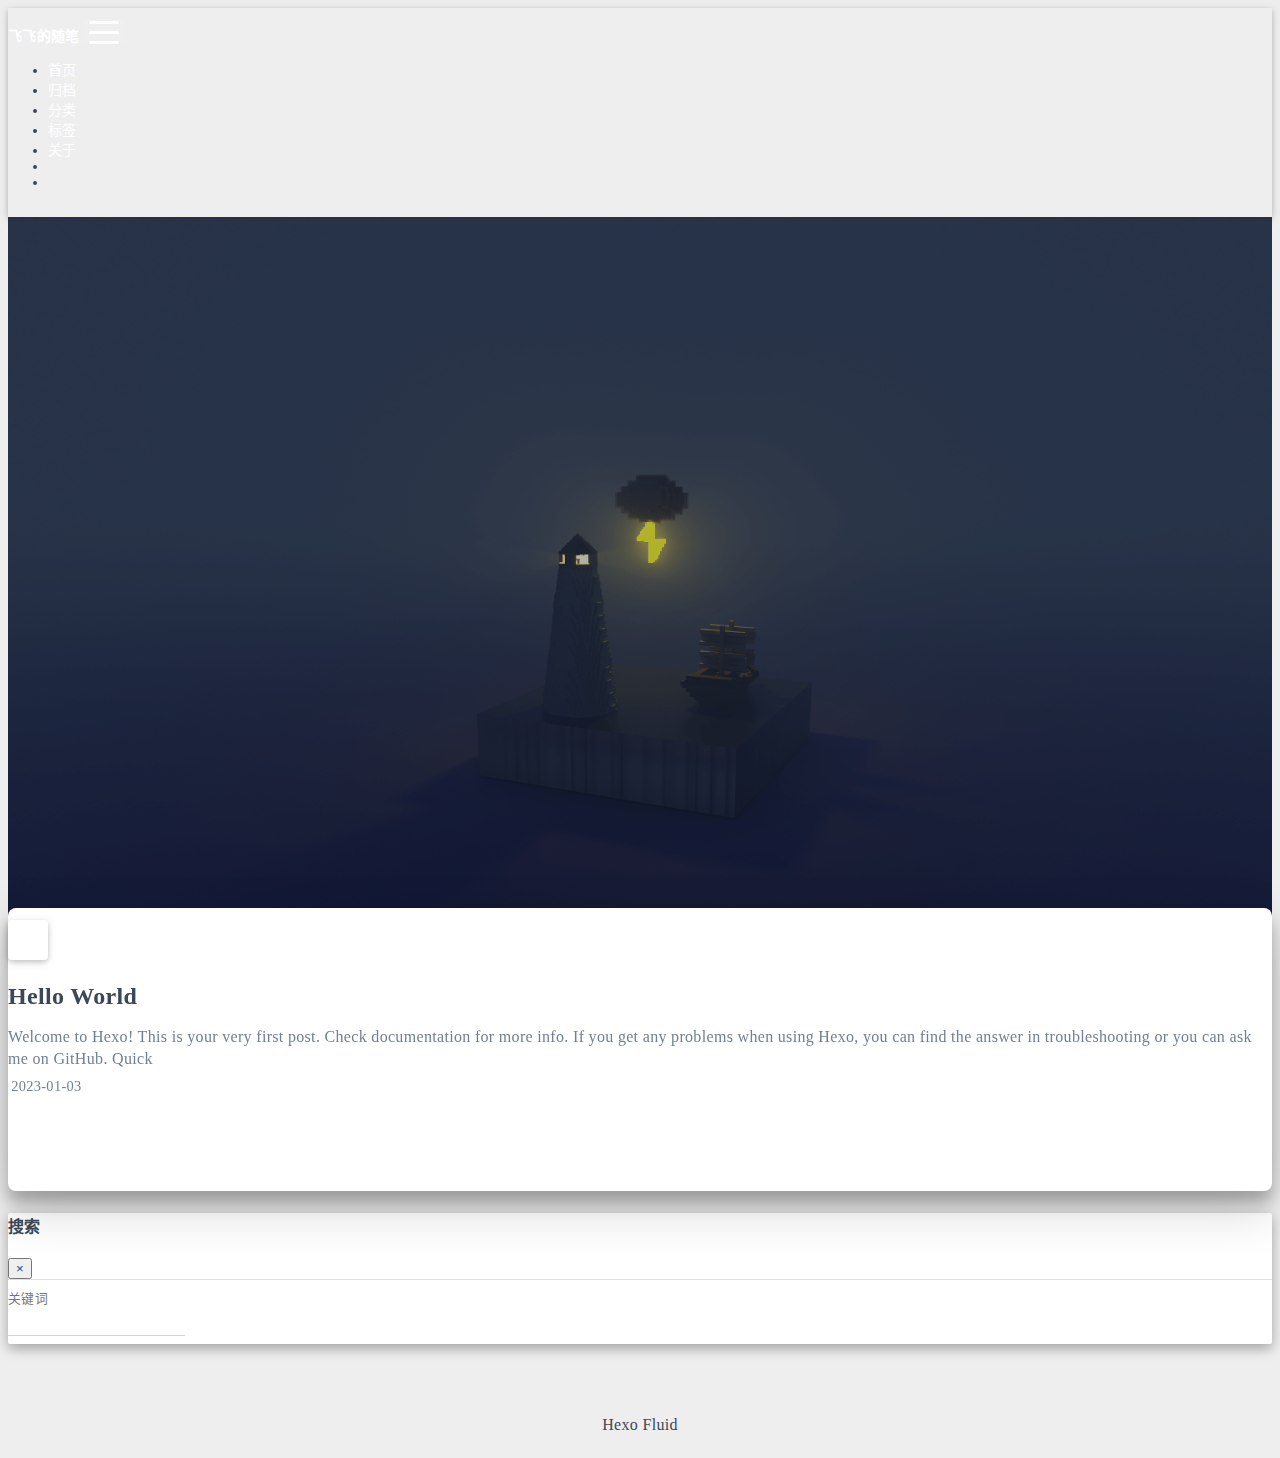
==== index.html @ 86bab2d3 "Site updated: 2023-01-03 16:16:56" ====
<!DOCTYPE html>
<html lang="zh-CN" data-default-color-scheme=auto>



<head>
  <meta charset="UTF-8">
  <link rel="apple-touch-icon" sizes="76x76" href="/img/fluid.png">
  <link rel="icon" href="/img/fluid.png">
  <meta name="viewport" content="width=device-width, initial-scale=1.0, maximum-scale=5.0, shrink-to-fit=no">
  <meta http-equiv="x-ua-compatible" content="ie=edge">
  
  <meta name="theme-color" content="#2f4154">
  <meta name="author" content="飞飞">
  <meta name="keywords" content="">
  
    <meta property="og:type" content="website">
<meta property="og:title" content="飞飞的随笔">
<meta property="og:url" content="http://example.com/index.html">
<meta property="og:site_name" content="飞飞的随笔">
<meta property="og:locale" content="zh_CN">
<meta property="article:author" content="飞飞">
<meta name="twitter:card" content="summary_large_image">
  
  
  
  <title>飞飞的随笔</title>

  <link  rel="stylesheet" href="https://lib.baomitu.com/twitter-bootstrap/4.6.1/css/bootstrap.min.css" />





<!-- 主题依赖的图标库，不要自行修改 -->
<!-- Do not modify the link that theme dependent icons -->

<link rel="stylesheet" href="//at.alicdn.com/t/font_1749284_hj8rtnfg7um.css">



<link rel="stylesheet" href="//at.alicdn.com/t/font_1736178_lbnruvf0jn.css">


<link  rel="stylesheet" href="/css/main.css" />


  <link id="highlight-css" rel="stylesheet" href="/css/highlight.css" />
  
    <link id="highlight-css-dark" rel="stylesheet" href="/css/highlight-dark.css" />
  




  <script id="fluid-configs">
    var Fluid = window.Fluid || {};
    Fluid.ctx = Object.assign({}, Fluid.ctx)
    var CONFIG = {"hostname":"example.com","root":"/","version":"1.9.4","typing":{"enable":true,"typeSpeed":70,"cursorChar":"_","loop":false,"scope":[]},"anchorjs":{"enable":true,"element":"h1,h2,h3,h4,h5,h6","placement":"left","visible":"hover","icon":""},"progressbar":{"enable":true,"height_px":3,"color":"#29d","options":{"showSpinner":false,"trickleSpeed":100}},"code_language":{"enable":true,"default":"TEXT"},"copy_btn":true,"image_caption":{"enable":true},"image_zoom":{"enable":true,"img_url_replace":["",""]},"toc":{"enable":true,"placement":"right","headingSelector":"h1,h2,h3,h4,h5,h6","collapseDepth":0},"lazyload":{"enable":true,"loading_img":"/img/loading.gif","onlypost":false,"offset_factor":2},"web_analytics":{"enable":true,"follow_dnt":true,"baidu":null,"google":null,"gtag":null,"tencent":{"sid":null,"cid":null},"woyaola":null,"cnzz":null,"leancloud":{"app_id":"JG41yjdlpM5iPLQ4ZVCfEsGb-gzGzoHsz","app_key":"DEDAEMn63G7jdpqMSzMO8OIL","server_url":"https://jg41yjdl.lc-cn-n1-shared.com","path":"window.location.pathname","ignore_local":false}},"search_path":"/local-search.xml"};

    if (CONFIG.web_analytics.follow_dnt) {
      var dntVal = navigator.doNotTrack || window.doNotTrack || navigator.msDoNotTrack;
      Fluid.ctx.dnt = dntVal && (dntVal.startsWith('1') || dntVal.startsWith('yes') || dntVal.startsWith('on'));
    }
  </script>
  <script  src="/js/utils.js" ></script>
  <script  src="/js/color-schema.js" ></script>
  

  

  

  

  

  

  

  
    
  



  
<meta name="generator" content="Hexo 5.4.2"></head>


<body>
  

  <header>
    

<div class="header-inner" style="height: 100vh;">
  <nav id="navbar" class="navbar fixed-top  navbar-expand-lg navbar-dark scrolling-navbar">
  <div class="container">
    <a class="navbar-brand" href="/">
      <strong>飞飞的随笔</strong>
    </a>

    <button id="navbar-toggler-btn" class="navbar-toggler" type="button" data-toggle="collapse"
            data-target="#navbarSupportedContent"
            aria-controls="navbarSupportedContent" aria-expanded="false" aria-label="Toggle navigation">
      <div class="animated-icon"><span></span><span></span><span></span></div>
    </button>

    <!-- Collapsible content -->
    <div class="collapse navbar-collapse" id="navbarSupportedContent">
      <ul class="navbar-nav ml-auto text-center">
        
          
          
          
          
            <li class="nav-item">
              <a class="nav-link" href="/">
                <i class="iconfont icon-home-fill"></i>
                <span>首页</span>
              </a>
            </li>
          
        
          
          
          
          
            <li class="nav-item">
              <a class="nav-link" href="/archives/">
                <i class="iconfont icon-archive-fill"></i>
                <span>归档</span>
              </a>
            </li>
          
        
          
          
          
          
            <li class="nav-item">
              <a class="nav-link" href="/categories/">
                <i class="iconfont icon-category-fill"></i>
                <span>分类</span>
              </a>
            </li>
          
        
          
          
          
          
            <li class="nav-item">
              <a class="nav-link" href="/tags/">
                <i class="iconfont icon-tags-fill"></i>
                <span>标签</span>
              </a>
            </li>
          
        
          
          
          
          
            <li class="nav-item">
              <a class="nav-link" href="/about/">
                <i class="iconfont icon-user-fill"></i>
                <span>关于</span>
              </a>
            </li>
          
        
        
          <li class="nav-item" id="search-btn">
            <a class="nav-link" target="_self" href="javascript:;" data-toggle="modal" data-target="#modalSearch" aria-label="Search">
              <i class="iconfont icon-search"></i>
            </a>
          </li>
          
        
        
          <li class="nav-item" id="color-toggle-btn">
            <a class="nav-link" target="_self" href="javascript:;" aria-label="Color Toggle">
              <i class="iconfont icon-dark" id="color-toggle-icon"></i>
            </a>
          </li>
        
      </ul>
    </div>
  </div>
</nav>

  

<div id="banner" class="banner" parallax=true
     style="background: url('/img/default.png') no-repeat center center; background-size: cover;">
  <div class="full-bg-img">
    <div class="mask flex-center" style="background-color: rgba(0, 0, 0, 0.3)">
      <div class="banner-text text-center fade-in-up">
        <div class="h2">
          
            <span id="subtitle" data-typed-text="飞飞的日常碎碎念"></span>
          
        </div>

        
      </div>

      
        <div class="scroll-down-bar">
          <i class="iconfont icon-arrowdown"></i>
        </div>
      
    </div>
  </div>
</div>

</div>

  </header>

  <main>
    
      <div class="container nopadding-x-md">
        <div id="board"
          style="margin-top: 0">
          
          <div class="container">
            <div class="row">
              <div class="col-12 col-md-10 m-auto">
                


  <div class="row mx-auto index-card">
    
    
    <article class="col-12 col-md-12 mx-auto index-info">
      <h1 class="index-header">
        
        <a href="/2023/01/03/hello-world/" target="_self">
          Hello World
        </a>
      </h1>

      
      <a class="index-excerpt index-excerpt__noimg" href="/2023/01/03/hello-world/" target="_self">
        <div>
          Welcome to Hexo! This is your very first post. Check documentation for more info. If you get any problems when using Hexo, you can find the answer in troubleshooting or you can ask me on GitHub. Quick
        </div>
      </a>

      <div class="index-btm post-metas">
        
          <div class="post-meta mr-3">
            <i class="iconfont icon-date"></i>
            <time datetime="2023-01-03 13:34" pubdate>
              2023-01-03
            </time>
          </div>
        
        
        
      </div>
    </article>
  </div>





              </div>
            </div>
          </div>
        </div>
      </div>
    

    
      <a id="scroll-top-button" aria-label="TOP" href="#" role="button">
        <i class="iconfont icon-arrowup" aria-hidden="true"></i>
      </a>
    

    
      <div class="modal fade" id="modalSearch" tabindex="-1" role="dialog" aria-labelledby="ModalLabel"
     aria-hidden="true">
  <div class="modal-dialog modal-dialog-scrollable modal-lg" role="document">
    <div class="modal-content">
      <div class="modal-header text-center">
        <h4 class="modal-title w-100 font-weight-bold">搜索</h4>
        <button type="button" id="local-search-close" class="close" data-dismiss="modal" aria-label="Close">
          <span aria-hidden="true">&times;</span>
        </button>
      </div>
      <div class="modal-body mx-3">
        <div class="md-form mb-5">
          <input type="text" id="local-search-input" class="form-control validate">
          <label data-error="x" data-success="v" for="local-search-input">关键词</label>
        </div>
        <div class="list-group" id="local-search-result"></div>
      </div>
    </div>
  </div>
</div>

    

    
  </main>

  <footer>
    <div class="footer-inner">
  
    <div class="footer-content">
       <a href="https://hexo.io" target="_blank" rel="nofollow noopener"><span>Hexo</span></a> <i class="iconfont icon-love"></i> <a href="https://github.com/fluid-dev/hexo-theme-fluid" target="_blank" rel="nofollow noopener"><span>Fluid</span></a> 
    </div>
  
  
    <div class="statistics">
  
  

  
    
      <span id="leancloud-site-pv-container" style="display: none">
        总访问量 
        <span id="leancloud-site-pv"></span>
         次
      </span>
    
    
      <span id="leancloud-site-uv-container" style="display: none">
        总访客数 
        <span id="leancloud-site-uv"></span>
         人
      </span>
    
    

  
</div>

  
  
  
</div>

  </footer>

  <!-- Scripts -->
  
  <script  src="https://lib.baomitu.com/nprogress/0.2.0/nprogress.min.js" ></script>
  <link  rel="stylesheet" href="https://lib.baomitu.com/nprogress/0.2.0/nprogress.min.css" />

  <script>
    NProgress.configure({"showSpinner":false,"trickleSpeed":100})
    NProgress.start()
    window.addEventListener('load', function() {
      NProgress.done();
    })
  </script>


<script  src="https://lib.baomitu.com/jquery/3.6.0/jquery.min.js" ></script>
<script  src="https://lib.baomitu.com/twitter-bootstrap/4.6.1/js/bootstrap.min.js" ></script>
<script  src="/js/events.js" ></script>
<script  src="/js/plugins.js" ></script>


  <script  src="https://lib.baomitu.com/typed.js/2.0.12/typed.min.js" ></script>
  <script>
    (function (window, document) {
      var typing = Fluid.plugins.typing;
      var subtitle = document.getElementById('subtitle');
      if (!subtitle || !typing) {
        return;
      }
      var text = subtitle.getAttribute('data-typed-text');
      
        typing(text);
      
    })(window, document);
  </script>




  
    <script  src="/js/img-lazyload.js" ></script>
  




  <script defer src="/js/leancloud.js" ></script>

  <script  src="/js/local-search.js" ></script>





<!-- 主题的启动项，将它保持在最底部 -->
<!-- the boot of the theme, keep it at the bottom -->
<script  src="/js/boot.js" ></script>


  

  <noscript>
    <div class="noscript-warning">博客在允许 JavaScript 运行的环境下浏览效果更佳</div>
  </noscript>
</body>
</html>
---- css/main.css ----
.anchorjs-link {
  text-decoration: none !important;
  transition: opacity 0.2s ease-in-out;
}
.markdown-body h1:hover > .anchorjs-link,
h2:hover > .anchorjs-link,
h3:hover > .anchorjs-link,
h4:hover > .anchorjs-link,
h5:hover > .anchorjs-link,
h6:hover > .anchorjs-link {
  opacity: 1;
}
.banner {
  height: 100%;
  position: relative;
  overflow: hidden;
  cursor: default;
}
.banner .mask {
  position: absolute;
  width: 100%;
  height: 100%;
  background-color: rgba(0,0,0,0.3);
}
.banner[parallax="true"] {
  will-change: transform;
  -webkit-transform-style: preserve-3d;
  -webkit-backface-visibility: hidden;
  transition: transform 0.05s ease-out;
}
@media (max-width: 100vh) {
  .header-inner {
    max-height: 100vw;
  }
  #board {
    margin-top: -1rem !important;
  }
}
@media (max-width: 79.99vh) {
  .scroll-down-bar {
    display: none;
  }
}
#board {
  position: relative;
  margin-top: -2rem;
  padding: 3rem 0;
  background-color: var(--board-bg-color);
  transition: background-color 0.2s ease-in-out;
  border-radius: 0.5rem;
  z-index: 3;
  -webkit-box-shadow: 0 12px 15px 0 rgba(0,0,0,0.24), 0 17px 50px 0 rgba(0,0,0,0.19);
  box-shadow: 0 12px 15px 0 rgba(0,0,0,0.24), 0 17px 50px 0 rgba(0,0,0,0.19);
}
.code-widget {
  display: inline-block;
  background-color: transparent;
  font-size: 0.75rem;
  line-height: 1;
  font-weight: bold;
  padding: 0.3rem 0.1rem 0.1rem 0.1rem;
  position: absolute;
  right: 0.45rem;
  top: 0.15rem;
  z-index: 1;
}
.code-widget-light {
  color: #999;
}
.code-widget-dark {
  color: #bababa;
}
.copy-btn {
  cursor: pointer;
  user-select: none;
  -webkit-appearance: none;
  outline: none;
}
.copy-btn > i {
  font-size: 0.75rem !important;
  font-weight: 400;
  margin-right: 0.15rem;
  opacity: 0;
  transition: opacity 0.2s ease-in-out;
}
.markdown-body pre:hover > .copy-btn > i {
  opacity: 0.9;
}
.markdown-body pre:hover > .copy-btn,
.markdown-body pre:not(:hover) > .copy-btn {
  outline: none;
}
.license-box {
  background-color: rgba(27,31,35,0.05);
  transition: background-color 0.2s ease-in-out;
  border-radius: 4px;
  font-size: 0.9rem;
  overflow: hidden;
  padding: 1.25rem;
  position: relative;
  z-index: 1;
}
.license-box .license-icon {
  position: absolute;
  top: 50%;
  left: 100%;
}
.license-box .license-icon::after {
  content: "\e8e4";
  font-size: 12.5rem;
  line-height: 1;
  opacity: 0.1;
  position: relative;
  left: -0.85em;
  bottom: 0.5em;
  z-index: -1;
}
.license-box .license-title {
  margin-bottom: 1rem;
}
.license-box .license-title div:nth-child(1) {
  line-height: 1.2;
  margin-bottom: 0.25rem;
}
.license-box .license-title div:nth-child(2) {
  color: var(--sec-text-color);
  font-size: 0.8rem;
}
.license-box .license-meta {
  align-items: center;
  display: flex;
  flex-wrap: wrap;
  justify-content: flex-start;
}
.license-box .license-meta .license-meta-item {
  align-items: center;
  justify-content: center;
  margin-right: 1.5rem;
}
.license-box .license-meta .license-meta-item div:nth-child(1) {
  color: var(--sec-text-color);
  font-size: 0.8rem;
  font-weight: normal;
}
.license-box .license-meta .license-meta-item i.iconfont {
  font-size: 1rem;
}
@media (max-width: 575px) and (min-width: 425px) {
  .license-box .license-meta .license-meta-item {
    display: flex;
    justify-content: flex-start;
    flex-wrap: wrap;
    font-size: 0.8rem;
    flex: 0 0 50%;
    max-width: 50%;
    margin-right: 0;
  }
  .license-box .license-meta .license-meta-item div:nth-child(1) {
    margin-right: 0.5rem;
  }
  .license-box .license-meta .license-meta-date {
    order: -1;
  }
}
@media (max-width: 424px) {
  .license-box::after {
    top: -65px;
  }
  .license-box .license-meta {
    flex-direction: column;
    align-items: flex-start;
  }
  .license-box .license-meta .license-meta-item {
    display: flex;
    flex-wrap: wrap;
    font-size: 0.8rem;
  }
  .license-box .license-meta .license-meta-item div:nth-child(1) {
    margin-right: 0.5rem;
  }
}
.footer-inner {
  padding: 3rem 0 1rem 0;
  text-align: center;
}
.footer-inner > div:not(:first-child) {
  margin: 0.25rem 0;
  font-size: 0.85rem;
}
.footer-inner .statistics {
  display: flex;
  flex-direction: row;
  justify-content: center;
}
.footer-inner .statistics > span {
  flex: 1;
  margin: 0 0.25rem;
}
.footer-inner .statistics > *:nth-last-child(2):first-child {
  text-align: right;
}
.footer-inner .statistics > *:nth-last-child(2):first-child ~ * {
  text-align: left;
}
.footer-inner .beian {
  display: flex;
  flex-direction: row;
  justify-content: center;
}
.footer-inner .beian > * {
  margin: 0 0.25rem;
}
.footer-inner .beian-police {
  position: relative;
  overflow: hidden;
  display: inline-flex;
  align-items: center;
  justify-content: left;
}
.footer-inner .beian-police img {
  margin-right: 3px;
  width: 1rem;
  height: 1rem;
  margin-bottom: 0.1rem;
}
@media (max-width: 424px) {
  .footer-inner .statistics {
    flex-direction: column;
  }
  .footer-inner .statistics > *:nth-last-child(2):first-child {
    text-align: center;
  }
  .footer-inner .statistics > *:nth-last-child(2):first-child ~ * {
    text-align: center;
  }
  .footer-inner .beian {
    flex-direction: column;
  }
  .footer-inner .beian .beian-police {
    justify-content: center;
  }
  .footer-inner .beian > *:nth-last-child(2):first-child {
    text-align: center;
  }
  .footer-inner .beian > *:nth-last-child(2):first-child ~ * {
    text-align: center;
  }
}
sup > a::before,
.footnote-text::before {
  display: block;
  content: "";
  margin-top: -5rem;
  height: 5rem;
  width: 1px;
  visibility: hidden;
}
sup > a::before,
.footnote-text::before {
  display: inline-block;
}
.footnote-item::before {
  display: block;
  content: "";
  margin-top: -5rem;
  height: 5rem;
  width: 1px;
  visibility: hidden;
}
.footnote-list ol {
  list-style-type: none;
  counter-reset: sectioncounter;
  padding-left: 0.5rem;
  font-size: 0.95rem;
}
.footnote-list ol li:before {
  font-family: "Helvetica Neue", monospace, "Monaco";
  content: "[" counter(sectioncounter) "]";
  counter-increment: sectioncounter;
}
.footnote-list ol li+li {
  margin-top: 0.5rem;
}
.footnote-text {
  padding-left: 0.5em;
}
.navbar {
  background-color: transparent;
  font-size: 0.875rem;
  box-shadow: 0 2px 5px 0 rgba(0,0,0,0.16), 0 2px 10px 0 rgba(0,0,0,0.12);
  -webkit-box-shadow: 0 2px 5px 0 rgba(0,0,0,0.16), 0 2px 10px 0 rgba(0,0,0,0.12);
}
.navbar .navbar-brand {
  color: var(--navbar-text-color);
}
.navbar .navbar-toggler .animated-icon span {
  background-color: var(--navbar-text-color);
}
.navbar .nav-item .nav-link {
  display: block;
  color: var(--navbar-text-color);
  transition: color 0.2s ease-in-out, background-color 0.2s ease-in-out;
}
.navbar .nav-item .nav-link:hover {
  color: var(--link-hover-color);
}
.navbar .nav-item .nav-link:focus {
  color: var(--navbar-text-color);
}
.navbar .nav-item .nav-link i {
  font-size: 0.875rem;
}
.navbar .nav-item .nav-link i:only-child {
  margin: 0 0.2rem;
}
.navbar .navbar-toggler {
  border-width: 0;
  outline: 0;
}
.navbar.scrolling-navbar {
  will-change: background, padding;
  -webkit-transition: background 0.5s ease-in-out, padding 0.5s ease-in-out;
  transition: background 0.5s ease-in-out, padding 0.5s ease-in-out;
}
@media (min-width: 600px) {
  .navbar.scrolling-navbar {
    padding-top: 12px;
    padding-bottom: 12px;
  }
  .navbar.scrolling-navbar .navbar-nav > li {
    -webkit-transition-duration: 1s;
    transition-duration: 1s;
  }
}
.navbar.scrolling-navbar.top-nav-collapse {
  padding-top: 5px;
  padding-bottom: 5px;
}
.navbar .dropdown-menu {
  font-size: 0.875rem;
  color: var(--navbar-text-color);
  background-color: rgba(0,0,0,0.3);
  border: none;
  min-width: 8rem;
  -webkit-transition: background 0.5s ease-in-out, padding 0.5s ease-in-out;
  transition: background 0.5s ease-in-out, padding 0.5s ease-in-out;
}
@media (max-width: 991.98px) {
  .navbar .dropdown-menu {
    text-align: center;
  }
}
.navbar .dropdown-item {
  color: var(--navbar-text-color);
}
.navbar .dropdown-item:hover,
.navbar .dropdown-item:focus {
  color: var(--link-hover-color);
  background-color: rgba(0,0,0,0.1);
}
@media (min-width: 992px) {
  .navbar .dropdown:hover > .dropdown-menu {
    display: block;
  }
  .navbar .dropdown > .dropdown-toggle:active {
    pointer-events: none;
  }
  .navbar .dropdown-menu {
    top: 95%;
  }
}
.navbar .animated-icon {
  width: 30px;
  height: 20px;
  position: relative;
  margin: 0;
  -webkit-transform: rotate(0deg);
  -moz-transform: rotate(0deg);
  -o-transform: rotate(0deg);
  transform: rotate(0deg);
  -webkit-transition: 0.5s ease-in-out;
  -moz-transition: 0.5s ease-in-out;
  -o-transition: 0.5s ease-in-out;
  transition: 0.5s ease-in-out;
  cursor: pointer;
}
.navbar .animated-icon span {
  display: block;
  position: absolute;
  height: 3px;
  width: 100%;
  border-radius: 9px;
  opacity: 1;
  left: 0;
  -webkit-transform: rotate(0deg);
  -moz-transform: rotate(0deg);
  -o-transform: rotate(0deg);
  transform: rotate(0deg);
  -webkit-transition: 0.25s ease-in-out;
  -moz-transition: 0.25s ease-in-out;
  -o-transition: 0.25s ease-in-out;
  transition: 0.25s ease-in-out;
  background: #fff;
}
.navbar .animated-icon span:nth-child(1) {
  top: 0;
}
.navbar .animated-icon span:nth-child(2) {
  top: 10px;
}
.navbar .animated-icon span:nth-child(3) {
  top: 20px;
}
.navbar .animated-icon.open span:nth-child(1) {
  top: 11px;
  -webkit-transform: rotate(135deg);
  -moz-transform: rotate(135deg);
  -o-transform: rotate(135deg);
  transform: rotate(135deg);
}
.navbar .animated-icon.open span:nth-child(2) {
  opacity: 0;
  left: -60px;
}
.navbar .animated-icon.open span:nth-child(3) {
  top: 11px;
  -webkit-transform: rotate(-135deg);
  -moz-transform: rotate(-135deg);
  -o-transform: rotate(-135deg);
  transform: rotate(-135deg);
}
.navbar .dropdown-collapse,
.top-nav-collapse,
.navbar-col-show {
  background-color: var(--navbar-bg-color);
}
@media (max-width: 767px) {
  .navbar {
    font-size: 1rem;
    line-height: 2.5rem;
  }
}
.banner-text {
  color: var(--subtitle-color);
  max-width: calc(960px - 6rem);
  width: 80%;
  overflow-wrap: break-word;
}
.banner-text .typed-cursor {
  margin: 0 0.2rem;
}
@media (max-width: 767px) {
  #subtitle,
  .typed-cursor {
    font-size: 1.5rem;
  }
}
@media (max-width: 575px) {
  .banner-text {
    font-size: 0.9rem;
  }
  #subtitle,
  .typed-cursor {
    font-size: 1.35rem;
  }
}
.modal-dialog .modal-content {
  background-color: var(--board-bg-color);
  border: 0;
  border-radius: 0.125rem;
  -webkit-box-shadow: 0 5px 11px 0 rgba(0,0,0,0.18), 0 4px 15px 0 rgba(0,0,0,0.15);
  box-shadow: 0 5px 11px 0 rgba(0,0,0,0.18), 0 4px 15px 0 rgba(0,0,0,0.15);
}
.modal-dialog .modal-content .modal-header {
  border-bottom-color: var(--line-color);
  transition: border-bottom-color 0.2s ease-in-out;
}
.close {
  color: var(--text-color);
}
.close:hover {
  color: var(--link-hover-color);
}
.close:focus {
  outline: 0;
}
.modal-dialog .modal-content .modal-header {
  border-top-left-radius: 0.125rem;
  border-top-right-radius: 0.125rem;
  border-bottom: 1px solid #dee2e6;
}
.md-form {
  position: relative;
  margin-top: 1.5rem;
  margin-bottom: 1.5rem;
}
.md-form input[type] {
  -webkit-box-sizing: content-box;
  box-sizing: content-box;
  background-color: transparent;
  border: none;
  border-bottom: 1px solid #ced4da;
  border-radius: 0;
  outline: none;
  -webkit-box-shadow: none;
  box-shadow: none;
  transition: border-color 0.15s ease-in-out, box-shadow 0.15s ease-in-out, -webkit-box-shadow 0.15s ease-in-out;
}
.md-form input[type]:focus:not([readonly]) {
  border-bottom: 1px solid #4285f4;
  -webkit-box-shadow: 0 1px 0 0 #4285f4;
  box-shadow: 0 1px 0 0 #4285f4;
}
.md-form input[type]:focus:not([readonly]) + label {
  color: #4285f4;
}
.md-form input[type].valid,
.md-form input[type]:focus.valid {
  border-bottom: 1px solid #00c851;
  -webkit-box-shadow: 0 1px 0 0 #00c851;
  box-shadow: 0 1px 0 0 #00c851;
}
.md-form input[type].valid + label,
.md-form input[type]:focus.valid + label {
  color: #00c851;
}
.md-form input[type].invalid,
.md-form input[type]:focus.invalid {
  border-bottom: 1px solid #f44336;
  -webkit-box-shadow: 0 1px 0 0 #f44336;
  box-shadow: 0 1px 0 0 #f44336;
}
.md-form input[type].invalid + label,
.md-form input[type]:focus.invalid + label {
  color: #f44336;
}
.md-form input[type].validate {
  margin-bottom: 2.5rem;
}
.md-form input[type].form-control {
  height: auto;
  padding: 0.6rem 0 0.4rem 0;
  margin: 0 0 0.5rem 0;
  color: var(--text-color);
  background-color: transparent;
  border-radius: 0;
}
.md-form label {
  font-size: 0.8rem;
  position: absolute;
  top: -1rem;
  left: 0;
  color: #757575;
  cursor: text;
  transition: color 0.2s ease-out;
}
.modal-open[style] {
  padding-right: 0 !important;
  overflow: auto;
}
.modal-open[style] #navbar[style] {
  padding-right: 1rem !important;
}
#nprogress .bar {
  height: 3px !important;
  background-color: #29d !important;
}
#nprogress .peg {
  box-shadow: 0 0 14px #29d, 0 0 8px #29d !important;
}
@media (max-width: 575px) {
  #nprogress .bar {
    display: none;
  }
}
.noscript-warning {
  background-color: #f55;
  color: #fff;
  font-family: sans-serif;
  font-size: 1rem;
  font-weight: bold;
  position: fixed;
  left: 0;
  bottom: 0;
  text-align: center;
  width: 100%;
  z-index: 99;
}
.pagination {
  margin-top: 3rem;
  justify-content: center;
}
.pagination .space {
  align-self: flex-end;
}
.pagination .page-number,
.pagination .current,
.pagination .extend {
  outline: 0;
  border: 0;
  background-color: transparent;
  font-size: 0.9rem;
  padding: 0.5rem 0.75rem;
  line-height: 1.25;
  border-radius: 0.125rem;
}
.pagination .page-number {
  margin: 0 0.05rem;
}
.pagination .page-number:hover,
.pagination .current {
  transition: background-color 0.2s ease-in-out;
  background-color: var(--link-hover-bg-color);
}
.qr-trigger {
  cursor: pointer;
  position: relative;
}
.qr-trigger:hover .qr-img {
  display: block;
  transition: all 0.3s;
}
.qr-img {
  max-width: 12rem;
  position: absolute;
  right: -5.25rem;
  z-index: 99;
  display: none;
  border-radius: 0.2rem;
  background-color: transparent;
  box-shadow: 0 0 20px -5px rgba(158,158,158,0.2);
}
.scroll-down-bar {
  position: absolute;
  width: 100%;
  height: 6rem;
  text-align: center;
  cursor: pointer;
  bottom: 0;
}
.scroll-down-bar i.iconfont {
  font-size: 2rem;
  font-weight: bold;
  display: inline-block;
  position: relative;
  padding-top: 2rem;
  color: var(--subtitle-color);
  transform: translateZ(0);
  animation: scroll-down 1.5s infinite;
}
#scroll-top-button {
  position: fixed;
  z-index: 99;
  background: var(--board-bg-color);
  transition: background-color 0.2s ease-in-out, bottom 0.3s ease;
  border-radius: 4px;
  min-width: 40px;
  min-height: 40px;
  bottom: -60px;
  outline: none;
  display: flex;
  display: -webkit-flex;
  align-items: center;
  box-shadow: 0 2px 5px 0 rgba(0,0,0,0.16), 0 2px 10px 0 rgba(0,0,0,0.12);
}
#scroll-top-button i {
  font-size: 32px;
  margin: auto;
  color: var(--sec-text-color);
}
#scroll-top-button:hover i,
#scroll-top-button:active i {
  animation-name: scroll-top;
  animation-duration: 1s;
  animation-delay: 0.1s;
  animation-timing-function: ease-in-out;
  animation-iteration-count: infinite;
  animation-fill-mode: forwards;
  animation-direction: alternate;
}
#local-search-result .search-list-title {
  border-left: 3px solid #0d47a1;
}
#local-search-result .search-list-content {
  padding: 0 1.25rem;
}
#local-search-result .search-word {
  color: #ff4500;
}
#toc {
  visibility: hidden;
}
.toc-header {
  margin-bottom: 0.5rem;
  font-weight: bold;
  line-height: 1.2;
}
.toc-header,
.toc-header > i {
  font-size: 1.25rem;
}
.toc-body {
  max-height: 75vh;
  overflow-y: auto;
  overflow: -moz-scrollbars-none;
  -ms-overflow-style: none;
}
.toc-body ol {
  list-style: none;
  padding-inline-start: 1rem;
}
.toc-body::-webkit-scrollbar {
  display: none;
}
.tocbot-list {
  position: relative;
}
.tocbot-list ol {
  list-style: none;
  padding-left: 1rem;
}
.tocbot-list a {
  font-size: 0.95rem;
}
.tocbot-link {
  color: var(--text-color);
}
.tocbot-active-link {
  font-weight: bold;
  color: var(--link-hover-color);
}
.tocbot-is-collapsed {
  max-height: 0;
}
.tocbot-is-collapsible {
  overflow: hidden;
  transition: all 0.3s ease-in-out;
}
.toc-list-item {
  white-space: nowrap;
  overflow: hidden;
  text-overflow: ellipsis;
}
.toc-list-item.is-active-li::before {
  height: 1rem;
  margin: 0.25rem 0;
  visibility: visible;
}
.toc-list-item::before {
  width: 0.15rem;
  height: 0.2rem;
  position: absolute;
  left: 0.25rem;
  content: "";
  border-radius: 2px;
  margin: 0.65rem 0;
  background: var(--link-hover-color);
  visibility: hidden;
  transition: height 0.1s ease-in-out, margin 0.1s ease-in-out, visibility 0.1s ease-in-out;
}
.sidebar {
  position: -webkit-sticky;
  position: sticky;
  top: 2rem;
  padding: 3rem 0;
}
html {
  font-size: 16px;
  letter-spacing: 0.02em;
}
html,
body {
  height: 100%;
  font-family: var(--font-family-sans-serif);
  overflow-wrap: break-word;
}
body {
  transition: color 0.2s ease-in-out, background-color 0.2s ease-in-out;
  background-color: var(--body-bg-color);
  color: var(--text-color);
  -webkit-font-smoothing: antialiased;
  -moz-osx-font-smoothing: grayscale;
}
body a {
  color: var(--text-color);
  text-decoration: none;
  cursor: pointer;
  transition: color 0.2s ease-in-out, background-color 0.2s ease-in-out;
}
body a:hover {
  color: var(--link-hover-color);
  text-decoration: none;
  transition: color 0.2s ease-in-out, background-color 0.2s ease-in-out;
}
code {
  color: inherit;
}
table {
  font-size: inherit;
  color: var(--post-text-color);
}
img[lazyload] {
  object-fit: cover;
}
*[align="left"] {
  text-align: left;
}
*[align="center"] {
  text-align: center;
}
*[align="right"] {
  text-align: right;
}
::-webkit-scrollbar {
  width: 6px;
  height: 6px;
}
::-webkit-scrollbar-thumb {
  background-color: var(--scrollbar-color);
  border-radius: 6px;
}
::-webkit-scrollbar-thumb:hover {
  background-color: var(--scrollbar-hover-color);
}
::-webkit-scrollbar-corner {
  background-color: transparent;
}
label {
  margin-bottom: 0;
}
i.iconfont {
  font-size: 1em;
  line-height: 1;
}
:root {
  --color-mode: "light";
  --body-bg-color: #eee;
  --board-bg-color: #fff;
  --text-color: #3c4858;
  --sec-text-color: #718096;
  --post-text-color: #2c3e50;
  --post-heading-color: #1a202c;
  --post-link-color: #0366d6;
  --link-hover-color: #30a9de;
  --link-hover-bg-color: #f8f9fa;
  --line-color: #eaecef;
  --navbar-bg-color: #2f4154;
  --navbar-text-color: #fff;
  --subtitle-color: #fff;
  --scrollbar-color: #c4c6c9;
  --scrollbar-hover-color: #a6a6a6;
  --button-bg-color: transparent;
  --button-hover-bg-color: #f2f3f5;
  --highlight-bg-color: #f6f8fa;
  --inlinecode-bg-color: rgba(175,184,193,0.2);
}
@media (prefers-color-scheme: dark) {
  :root {
    --color-mode: "dark";
  }
  :root:not([data-user-color-scheme]) {
    --body-bg-color: #181c27;
    --board-bg-color: #252d38;
    --text-color: #c4c6c9;
    --sec-text-color: #a7a9ad;
    --post-text-color: #c4c6c9;
    --post-heading-color: #c4c6c9;
    --post-link-color: #1589e9;
    --link-hover-color: #30a9de;
    --link-hover-bg-color: #364151;
    --line-color: #435266;
    --navbar-bg-color: #1f3144;
    --navbar-text-color: #d0d0d0;
    --subtitle-color: #d0d0d0;
    --scrollbar-color: #687582;
    --scrollbar-hover-color: #9da8b3;
    --button-bg-color: transparent;
    --button-hover-bg-color: #46647e;
    --highlight-bg-color: #303030;
    --inlinecode-bg-color: rgba(99,110,123,0.4);
  }
  :root:not([data-user-color-scheme]) img {
    -webkit-filter: brightness(0.9);
    filter: brightness(0.9);
    transition: filter 0.2s ease-in-out;
  }
  :root:not([data-user-color-scheme]) .license-box {
    background-color: rgba(62,75,94,0.35);
    transition: background-color 0.2s ease-in-out;
  }
  :root:not([data-user-color-scheme]) .gt-comment-admin .gt-comment-content {
    background-color: transparent;
    transition: background-color 0.2s ease-in-out;
  }
}
[data-user-color-scheme="dark"] {
  --body-bg-color: #181c27;
  --board-bg-color: #252d38;
  --text-color: #c4c6c9;
  --sec-text-color: #a7a9ad;
  --post-text-color: #c4c6c9;
  --post-heading-color: #c4c6c9;
  --post-link-color: #1589e9;
  --link-hover-color: #30a9de;
  --link-hover-bg-color: #364151;
  --line-color: #435266;
  --navbar-bg-color: #1f3144;
  --navbar-text-color: #d0d0d0;
  --subtitle-color: #d0d0d0;
  --scrollbar-color: #687582;
  --scrollbar-hover-color: #9da8b3;
  --button-bg-color: transparent;
  --button-hover-bg-color: #46647e;
  --highlight-bg-color: #303030;
  --inlinecode-bg-color: rgba(99,110,123,0.4);
}
[data-user-color-scheme="dark"] img {
  -webkit-filter: brightness(0.9);
  filter: brightness(0.9);
  transition: filter 0.2s ease-in-out;
}
[data-user-color-scheme="dark"] .license-box {
  background-color: rgba(62,75,94,0.35);
  transition: background-color 0.2s ease-in-out;
}
[data-user-color-scheme="dark"] .gt-comment-admin .gt-comment-content {
  background-color: transparent;
  transition: background-color 0.2s ease-in-out;
}
.fade-in-up {
  -webkit-animation-name: fade-in-up;
  animation-name: fade-in-up;
}
.hidden-mobile {
  display: block;
}
.visible-mobile {
  display: none;
}
@media (max-width: 575px) {
  .hidden-mobile {
    display: none;
  }
  .visible-mobile {
    display: block;
  }
}
.nomargin-x {
  margin-left: 0 !important;
  margin-right: 0 !important;
}
.nopadding-x {
  padding-left: 0 !important;
  padding-right: 0 !important;
}
@media (max-width: 767px) {
  .nopadding-x-md {
    padding-left: 0 !important;
    padding-right: 0 !important;
  }
}
.flex-center {
  display: -webkit-box;
  display: -ms-flexbox;
  display: flex;
  -webkit-box-align: center;
  -ms-flex-align: center;
  align-items: center;
  -webkit-box-pack: center;
  -ms-flex-pack: center;
  justify-content: center;
  height: 100%;
}
.hover-with-bg {
  display: inline-block;
  line-height: 1;
}
.hover-with-bg:hover {
  background-color: var(--link-hover-bg-color);
  transition-duration: 0.2s;
  transition-timing-function: ease-in-out;
  border-radius: 0.2rem;
}
@-moz-keyframes fade-in-up {
  from {
    opacity: 0;
    -webkit-transform: translate3d(0, 100%, 0);
    transform: translate3d(0, 100%, 0);
  }
  to {
    opacity: 1;
    -webkit-transform: translate3d(0, 0, 0);
    transform: translate3d(0, 0, 0);
  }
}
@-webkit-keyframes fade-in-up {
  from {
    opacity: 0;
    -webkit-transform: translate3d(0, 100%, 0);
    transform: translate3d(0, 100%, 0);
  }
  to {
    opacity: 1;
    -webkit-transform: translate3d(0, 0, 0);
    transform: translate3d(0, 0, 0);
  }
}
@-o-keyframes fade-in-up {
  from {
    opacity: 0;
    -webkit-transform: translate3d(0, 100%, 0);
    transform: translate3d(0, 100%, 0);
  }
  to {
    opacity: 1;
    -webkit-transform: translate3d(0, 0, 0);
    transform: translate3d(0, 0, 0);
  }
}
@keyframes fade-in-up {
  from {
    opacity: 0;
    -webkit-transform: translate3d(0, 100%, 0);
    transform: translate3d(0, 100%, 0);
  }
  to {
    opacity: 1;
    -webkit-transform: translate3d(0, 0, 0);
    transform: translate3d(0, 0, 0);
  }
}
@-moz-keyframes scroll-down {
  0% {
    opacity: 0.8;
    top: 0;
  }
  50% {
    opacity: 0.4;
    top: -1em;
  }
  100% {
    opacity: 0.8;
    top: 0;
  }
}
@-webkit-keyframes scroll-down {
  0% {
    opacity: 0.8;
    top: 0;
  }
  50% {
    opacity: 0.4;
    top: -1em;
  }
  100% {
    opacity: 0.8;
    top: 0;
  }
}
@-o-keyframes scroll-down {
  0% {
    opacity: 0.8;
    top: 0;
  }
  50% {
    opacity: 0.4;
    top: -1em;
  }
  100% {
    opacity: 0.8;
    top: 0;
  }
}
@keyframes scroll-down {
  0% {
    opacity: 0.8;
    top: 0;
  }
  50% {
    opacity: 0.4;
    top: -1em;
  }
  100% {
    opacity: 0.8;
    top: 0;
  }
}
@-moz-keyframes scroll-top {
  0% {
    -webkit-transform: translateY(0);
    transform: translateY(0);
  }
  50% {
    -webkit-transform: translateY(-0.35rem);
    transform: translateY(-0.35rem);
  }
  100% {
    -webkit-transform: translateY(0);
    transform: translateY(0);
  }
}
@-webkit-keyframes scroll-top {
  0% {
    -webkit-transform: translateY(0);
    transform: translateY(0);
  }
  50% {
    -webkit-transform: translateY(-0.35rem);
    transform: translateY(-0.35rem);
  }
  100% {
    -webkit-transform: translateY(0);
    transform: translateY(0);
  }
}
@-o-keyframes scroll-top {
  0% {
    -webkit-transform: translateY(0);
    transform: translateY(0);
  }
  50% {
    -webkit-transform: translateY(-0.35rem);
    transform: translateY(-0.35rem);
  }
  100% {
    -webkit-transform: translateY(0);
    transform: translateY(0);
  }
}
@keyframes scroll-top {
  0% {
    -webkit-transform: translateY(0);
    transform: translateY(0);
  }
  50% {
    -webkit-transform: translateY(-0.35rem);
    transform: translateY(-0.35rem);
  }
  100% {
    -webkit-transform: translateY(0);
    transform: translateY(0);
  }
}
.index-card {
  margin-bottom: 2.5rem;
}
.index-img img {
  display: block;
  width: 100%;
  height: 10rem;
  object-fit: cover;
  box-shadow: 0 5px 11px 0 rgba(0,0,0,0.18), 0 4px 15px 0 rgba(0,0,0,0.15);
  border-radius: 0.25rem;
  background-color: transparent;
}
.index-info {
  display: flex;
  flex-direction: column;
  justify-content: space-between;
  padding-top: 0.5rem;
  padding-bottom: 0.5rem;
}
.index-header {
  color: var(--text-color);
  font-size: 1.5rem;
  font-weight: bold;
  line-height: 1.4;
  white-space: nowrap;
  overflow: hidden;
  text-overflow: ellipsis;
  margin-bottom: 0.25rem;
}
.index-header .index-pin {
  color: var(--text-color);
  font-size: 1.5rem;
  margin-right: 0.15rem;
}
.index-btm {
  color: var(--sec-text-color);
}
.index-btm a {
  color: var(--sec-text-color);
}
.index-excerpt {
  color: var(--sec-text-color);
  margin: 0.5rem 0 0.5rem 0;
  height: calc(1.4rem * 3);
  overflow: hidden;
  display: flex;
}
.index-excerpt > div {
  width: 100%;
  line-height: 1.4rem;
  word-break: break-word;
  display: -webkit-box;
  -webkit-box-orient: vertical;
  -webkit-line-clamp: 3;
}
.index-excerpt__noimg {
  height: auto;
  max-height: calc(1.4rem * 3);
}
@media (max-width: 767px) {
  .index-info {
    padding-top: 1.25rem;
  }
  .index-header {
    font-size: 1.25rem;
    white-space: normal;
    overflow: hidden;
    word-break: break-word;
    display: -webkit-box;
    -webkit-box-orient: vertical;
    -webkit-line-clamp: 2;
  }
  .index-header .index-pin {
    font-size: 1.25rem;
  }
}
#valine.v[data-class=v] .status-bar,
#valine.v[data-class=v] .veditor,
#valine.v[data-class=v] .vinput,
#valine.v[data-class=v] .vbtn,
#valine.v[data-class=v] p,
#valine.v[data-class=v] pre code {
  color: var(--text-color);
}
#valine.v[data-class=v] .vinput::placeholder {
  color: var(--sec-text-color);
}
#valine.v[data-class=v] .vicon {
  fill: var(--text-color);
}
.gt-container .gt-comment-content:hover {
  -webkit-box-shadow: none;
  box-shadow: none;
}
.gt-container .gt-comment-body {
  color: var(--text-color) !important;
  transition: color 0.2s ease-in-out;
}
#remark-km423lmfdslkm34-back {
  z-index: 1030;
}
#remark-km423lmfdslkm34-node {
  z-index: 1031;
}
.markdown-body .highlight pre,
.markdown-body pre {
  padding: 1.45rem 1rem;
}
.markdown-body pre code.hljs {
  padding: 0;
}
.markdown-body pre[class*="language-"] {
  padding-top: 1.45rem;
  padding-bottom: 1.45rem;
  padding-right: 1rem;
  line-height: 1.5;
  margin-bottom: 1rem;
}
.markdown-body .code-wrapper {
  position: relative;
  border-radius: 4px;
  margin-bottom: 1rem;
}
.markdown-body .hljs,
.markdown-body .highlight pre,
.markdown-body .code-wrapper pre,
.markdown-body figure.highlight td.gutter {
  transition: color 0.2s ease-in-out, background-color 0.2s ease-in-out;
  background-color: var(--highlight-bg-color);
}
pre[class*=language-].line-numbers {
  position: initial;
}
figure {
  margin: 1rem 0;
}
figure.highlight {
  position: relative;
}
figure.highlight table {
  border: 0;
  margin: 0;
  width: auto;
  border-radius: 4px;
}
figure.highlight td {
  border: 0;
  padding: 0;
}
figure.highlight tr {
  border: 0;
}
figure.highlight td.code {
  width: 100%;
}
figure.highlight td.gutter {
  display: table-cell;
  position: -webkit-sticky;
  position: sticky;
  left: 0;
  z-index: 1;
}
figure.highlight td.gutter pre {
  text-align: right;
  padding: 0 0.75rem;
  border-radius: initial;
  border-right: 1px solid #999;
}
figure.highlight td.gutter pre span.line {
  color: #999;
}
figure.highlight td.code > pre {
  border-top-left-radius: 0;
  border-bottom-left-radius: 0;
}
.markdown-body {
  font-size: 1rem;
  line-height: 1.6;
  font-family: var(--font-family-sans-serif);
  margin-bottom: 2rem;
  color: var(--post-text-color);
}
.markdown-body > h1,
.markdown-body h2 {
  border-bottom-color: var(--line-color);
}
.markdown-body > h1,
.markdown-body h2,
.markdown-body h3,
.markdown-body h4,
.markdown-body h5,
.markdown-body h6 {
  color: var(--post-heading-color);
  transition: color 0.2s ease-in-out, border-bottom-color 0.2s ease-in-out;
  font-weight: bold;
  margin-bottom: 0.75em;
  margin-top: 2em;
}
.markdown-body > h1::before,
.markdown-body h2::before,
.markdown-body h3::before,
.markdown-body h4::before,
.markdown-body h5::before,
.markdown-body h6::before {
  display: block;
  content: "";
  margin-top: -5rem;
  height: 5rem;
  width: 1px;
  visibility: hidden;
}
.markdown-body > h1:focus,
.markdown-body h2:focus,
.markdown-body h3:focus,
.markdown-body h4:focus,
.markdown-body h5:focus,
.markdown-body h6:focus {
  outline: none;
}
.markdown-body a {
  color: var(--post-link-color);
}
.markdown-body strong {
  font-weight: bold;
}
.markdown-body code {
  tab-size: 4;
  background-color: var(--inlinecode-bg-color);
  transition: background-color 0.2s ease-in-out;
}
.markdown-body table tr {
  background-color: var(--board-bg-color);
  transition: background-color 0.2s ease-in-out;
}
.markdown-body table tr:nth-child(2n) {
  background-color: var(--board-bg-color);
  transition: background-color 0.2s ease-in-out;
}
.markdown-body table th,
.markdown-body table td {
  border-color: var(--line-color);
  transition: border-color 0.2s ease-in-out;
}
.markdown-body pre {
  font-size: 85% !important;
}
.markdown-body pre .mermaid {
  text-align: center;
}
.markdown-body pre .mermaid > svg {
  min-width: 100%;
}
.markdown-body p > img,
.markdown-body p > a > img,
.markdown-body figure > img,
.markdown-body figure > a > img {
  max-width: 90%;
  margin: 1.5rem auto;
  display: block;
  box-shadow: 0 5px 11px 0 rgba(0,0,0,0.18), 0 4px 15px 0 rgba(0,0,0,0.15);
  border-radius: 4px;
  background-color: transparent;
}
.markdown-body blockquote {
  color: var(--sec-text-color);
}
.markdown-body details {
  cursor: pointer;
}
.markdown-body details summary {
  outline: none;
}
hr,
.markdown-body hr {
  background-color: initial;
  border-top: 1px solid var(--line-color);
  transition: border-top-color 0.2s ease-in-out;
}
.markdown-body hr {
  height: 0;
  margin: 2rem 0;
}
.markdown-body figcaption.image-caption {
  font-size: 0.8rem;
  color: var(--post-text-color);
  opacity: 0.65;
  line-height: 1;
  margin: -0.75rem auto 2rem;
  text-align: center;
}
.markdown-body figcaption:not(.image-caption) {
  display: none;
}
.post-content,
post-custom {
  box-sizing: border-box;
  padding-left: 10%;
  padding-right: 10%;
}
@media (max-width: 767px) {
  .post-content,
  post-custom {
    padding-left: 2rem;
    padding-right: 2rem;
  }
}
@media (max-width: 424px) {
  .post-content,
  post-custom {
    padding-left: 1rem;
    padding-right: 1rem;
  }
  .anchorjs-link-left {
    opacity: 0 !important;
  }
}
.page-content strong,
.post-content strong {
  font-weight: bold;
}
.page-content > *:first-child,
.post-content > *:first-child {
  margin-top: 0;
}
.page-content img,
.post-content img {
  object-fit: cover;
  max-width: 100%;
}
@media (max-width: 767px) {
  .page-content,
  .post-content {
    overflow-x: hidden;
  }
}
.post-metas {
  display: flex;
  flex-wrap: wrap;
  font-size: 0.9rem;
}
.post-meta > *:not(.hover-with-bg) {
  margin-right: 0.2rem;
}
.post-prevnext {
  display: flex;
  flex-wrap: wrap;
  justify-content: space-between;
  font-size: 0.9rem;
  margin-left: -0.35rem;
  margin-right: -0.35rem;
}
.post-prevnext .post-prev,
.post-prevnext .post-next {
  display: flex;
  padding-left: 0;
  padding-right: 0;
}
.post-prevnext .post-prev i,
.post-prevnext .post-next i {
  font-size: 1.5rem;
}
.post-prevnext .post-prev a,
.post-prevnext .post-next a {
  display: flex;
  align-items: center;
}
.post-prevnext .post-prev .hidden-mobile,
.post-prevnext .post-next .hidden-mobile {
  display: -webkit-box;
  -webkit-box-orient: vertical;
  -webkit-line-clamp: 2;
  text-overflow: ellipsis;
  overflow: hidden;
}
@media (max-width: 575px) {
  .post-prevnext .post-prev .hidden-mobile,
  .post-prevnext .post-next .hidden-mobile {
    display: none;
  }
}
.post-prevnext .post-prev:hover i,
.post-prevnext .post-prev:active i,
.post-prevnext .post-next:hover i,
.post-prevnext .post-next:active i {
  -webkit-animation-duration: 1s;
  animation-duration: 1s;
  -webkit-animation-delay: 0.1s;
  animation-delay: 0.1s;
  -webkit-animation-timing-function: ease-in-out;
  animation-timing-function: ease-in-out;
  -webkit-animation-iteration-count: infinite;
  animation-iteration-count: infinite;
  -webkit-animation-fill-mode: forwards;
  animation-fill-mode: forwards;
  -webkit-animation-direction: alternate;
  animation-direction: alternate;
}
.post-prevnext .post-prev:hover i,
.post-prevnext .post-prev:active i {
  -webkit-animation-name: post-prev-anim;
  animation-name: post-prev-anim;
}
.post-prevnext .post-next:hover i,
.post-prevnext .post-next:active i {
  -webkit-animation-name: post-next-anim;
  animation-name: post-next-anim;
}
.post-prevnext .post-next {
  justify-content: flex-end;
}
.post-prevnext .fa-chevron-left {
  margin-right: 0.5rem;
}
.post-prevnext .fa-chevron-right {
  margin-left: 0.5rem;
}
.custom,
#comments {
  margin-top: 2rem;
}
#comments noscript {
  display: block;
  text-align: center;
  padding: 2rem 0;
}
.visitors {
  font-size: 0.8em;
  padding: 0.45rem;
  float: right;
}
a.fancybox:hover {
  text-decoration: none;
}
mjx-container,
.mjx-container {
  overflow-x: auto;
  overflow-y: hidden !important;
  padding: 0.5em 0;
}
mjx-container:focus,
.mjx-container:focus,
mjx-container svg:focus,
.mjx-container svg:focus {
  outline: none;
}
.mjx-char {
  line-height: 1;
}
.katex-block {
  overflow-x: auto;
}
.katex,
.mjx-mrow {
  white-space: pre-wrap !important;
}
.footnote-ref [class*=hint--][aria-label]:after {
  max-width: 12rem;
  white-space: nowrap;
  overflow: hidden;
  text-overflow: ellipsis;
}
@-moz-keyframes post-prev-anim {
  0% {
    -webkit-transform: translateX(0);
    transform: translateX(0);
  }
  50% {
    -webkit-transform: translateX(-0.35rem);
    transform: translateX(-0.35rem);
  }
  100% {
    -webkit-transform: translateX(0);
    transform: translateX(0);
  }
}
@-webkit-keyframes post-prev-anim {
  0% {
    -webkit-transform: translateX(0);
    transform: translateX(0);
  }
  50% {
    -webkit-transform: translateX(-0.35rem);
    transform: translateX(-0.35rem);
  }
  100% {
    -webkit-transform: translateX(0);
    transform: translateX(0);
  }
}
@-o-keyframes post-prev-anim {
  0% {
    -webkit-transform: translateX(0);
    transform: translateX(0);
  }
  50% {
    -webkit-transform: translateX(-0.35rem);
    transform: translateX(-0.35rem);
  }
  100% {
    -webkit-transform: translateX(0);
    transform: translateX(0);
  }
}
@keyframes post-prev-anim {
  0% {
    -webkit-transform: translateX(0);
    transform: translateX(0);
  }
  50% {
    -webkit-transform: translateX(-0.35rem);
    transform: translateX(-0.35rem);
  }
  100% {
    -webkit-transform: translateX(0);
    transform: translateX(0);
  }
}
@-moz-keyframes post-next-anim {
  0% {
    -webkit-transform: translateX(0);
    transform: translateX(0);
  }
  50% {
    -webkit-transform: translateX(0.35rem);
    transform: translateX(0.35rem);
  }
  100% {
    -webkit-transform: translateX(0);
    transform: translateX(0);
  }
}
@-webkit-keyframes post-next-anim {
  0% {
    -webkit-transform: translateX(0);
    transform: translateX(0);
  }
  50% {
    -webkit-transform: translateX(0.35rem);
    transform: translateX(0.35rem);
  }
  100% {
    -webkit-transform: translateX(0);
    transform: translateX(0);
  }
}
@-o-keyframes post-next-anim {
  0% {
    -webkit-transform: translateX(0);
    transform: translateX(0);
  }
  50% {
    -webkit-transform: translateX(0.35rem);
    transform: translateX(0.35rem);
  }
  100% {
    -webkit-transform: translateX(0);
    transform: translateX(0);
  }
}
@keyframes post-next-anim {
  0% {
    -webkit-transform: translateX(0);
    transform: translateX(0);
  }
  50% {
    -webkit-transform: translateX(0.35rem);
    transform: translateX(0.35rem);
  }
  100% {
    -webkit-transform: translateX(0);
    transform: translateX(0);
  }
}
.note {
  padding: 0.75rem;
  border-left: 0.35rem solid;
  border-radius: 0.25rem;
  margin: 1.5rem 0;
  color: var(--text-color);
  transition: color 0.2s ease-in-out;
  font-size: 0.9rem;
}
.note a {
  color: var(--text-color);
  transition: color 0.2s ease-in-out;
}
.note *:last-child {
  margin-bottom: 0;
}
.note-primary {
  background-color: rgba(183,160,224,0.25);
  border-color: #6f42c1;
}
.note-secondary,
note-default {
  background-color: rgba(187,187,187,0.25);
  border-color: #777;
}
.note-success {
  background-color: rgba(174,220,174,0.25);
  border-color: #5cb85c;
}
.note-danger {
  background-color: rgba(236,169,167,0.25);
  border-color: #d9534f;
}
.note-warning {
  background-color: rgba(248,214,166,0.25);
  border-color: #f0ad4e;
}
.note-info {
  background-color: rgba(160,197,228,0.25);
  border-color: #428bca;
}
.note-light {
  background-color: rgba(254,254,254,0.25);
  border-color: #0f0f0f;
}
.label {
  display: inline;
  border-radius: 3px;
  font-size: 85%;
  margin: 0;
  padding: 0.2em 0.4em;
  color: var(--text-color);
  transition: color 0.2s ease-in-out;
}
.label-default {
  background: rgba(187,187,187,0.25);
}
.label-primary {
  background: rgba(183,160,224,0.25);
}
.label-info {
  background: rgba(160,197,228,0.25);
}
.label-success {
  background: rgba(174,220,174,0.25);
}
.label-warning {
  background: rgba(248,214,166,0.25);
}
.label-danger {
  background: rgba(236,169,167,0.25);
}
.markdown-body .btn {
  border: 1px solid var(--line-color);
  background-color: var(--button-bg-color);
  color: var(--text-color);
  transition: color 0.2s ease-in-out, background 0.2s ease-in-out, border-color 0.2s ease-in-out;
  border-radius: 0.25rem;
  display: inline-block;
  font-size: 0.875em;
  line-height: 2;
  padding: 0 0.75rem;
  margin-bottom: 1rem;
}
.markdown-body .btn:hover {
  background-color: var(--button-hover-bg-color);
  text-decoration: none;
}
.group-image-container {
  margin: 1.5rem auto;
}
.group-image-container img {
  margin: 0 auto;
  border-radius: 3px;
  background-color: transparent;
  box-shadow: 0 3px 9px 0 rgba(0,0,0,0.15), 0 3px 9px 0 rgba(0,0,0,0.15);
}
.group-image-row {
  margin-bottom: 0.5rem;
  display: flex;
  justify-content: center;
}
.group-image-wrap {
  flex: 1;
  display: flex;
  justify-content: center;
}
.group-image-wrap:not(:last-child) {
  margin-right: 0.25rem;
}
input[type=checkbox] {
  margin: 0 0.2em 0.2em 0;
  vertical-align: middle;
}
.list-group a ~ p.h5 {
  margin-top: 1rem;
}
.list-group-item {
  display: flex;
  background-color: transparent;
  border: 0;
}
.list-group-item time {
  flex: 0 0 5rem;
}
.list-group-item .list-group-item-title {
  white-space: nowrap;
  overflow: hidden;
  text-overflow: ellipsis;
}
@media (max-width: 575px) {
  .list-group-item {
    font-size: 0.95rem;
    padding: 0.5rem 0.75rem;
  }
  .list-group-item time {
    flex: 0 0 4rem;
  }
}
.list-group-item-action {
  color: var(--text-color);
}
.list-group-item-action:focus,
.list-group-item-action:hover {
  color: var(--link-hover-color);
  background-color: var(--link-hover-bg-color);
}
.about-avatar {
  position: relative;
  margin: -8rem auto 1rem;
  width: 10rem;
  height: 10rem;
  z-index: 3;
}
.about-avatar img {
  width: 100%;
  height: 100%;
  border-radius: 50%;
  background-color: transparent;
  object-fit: cover;
  box-shadow: 0 2px 5px 0 rgba(0,0,0,0.16), 0 2px 10px 0 rgba(0,0,0,0.12);
}
.about-info > div {
  margin-bottom: 0.5rem;
}
.about-name {
  font-size: 1.75rem;
  font-weight: bold;
}
.about-intro {
  font-size: 1rem;
}
.about-icons > a:not(:last-child) {
  margin-right: 0.5rem;
}
.about-icons > a > i {
  font-size: 1.5rem;
}
.category-bar .category-list {
  max-height: 85vh;
  overflow-y: auto;
  overflow-x: hidden;
}
.category-bar .category-list::-webkit-scrollbar {
  display: none;
}
.category-bar .category-list > .category-sub > a {
  font-weight: bold;
  font-size: 1.2rem;
}
.category-bar .category-list .category-item-action i {
  margin: 0;
}
.category-bar .category-list .category-subitem.list-group-item {
  padding-left: 0.5rem;
  padding-right: 0;
}
.category-bar .category-list .category-collapse .category-post-list {
  margin-top: 0.25rem;
  margin-bottom: 0.5rem;
}
.category-bar .category-list .category-collapse .category-post {
  font-size: 0.9rem;
  line-height: 1.75;
}
.category-bar .category-list .category-item-action:hover {
  background-color: initial;
}
.category-bar .list-group-item {
  padding: 0;
}
.category-bar .list-group-item.active {
  color: var(--link-hover-color);
  background-color: initial;
  font-weight: bold;
  font-family: "iconfont";
  font-style: normal;
  -webkit-font-smoothing: antialiased;
}
.category-bar .list-group-item.active::before {
  content: "\e61f";
  font-weight: initial;
  margin-right: 0.25rem;
}
.category-bar .list-group-count {
  margin-left: 0.2rem;
  margin-right: 0.2rem;
  font-size: 0.9em;
}
.category-bar .list-group-item-action:focus,
.category-bar .list-group-item-action:hover {
  background-color: initial;
}
.category-chains {
  display: flex;
  flex-wrap: wrap;
}
.category-chains > *:not(:last-child) {
  margin-right: 1em;
}
.category:not(:last-child) {
  margin-bottom: 1rem;
}
.category .category-item,
.category .category-subitem {
  font-weight: bold;
  display: flex;
  align-items: center;
}
.category .category-item {
  font-size: 1.25rem;
}
.category .category-subitem {
  font-size: 1.1rem;
}
.category .category-collapse {
  padding-left: 1.25rem;
  width: 100%;
}
.category .category-count {
  font-size: 0.9rem;
  font-weight: initial;
  min-width: 1.3em;
  line-height: 1.3em;
  display: flex;
  align-items: center;
}
.category .category-count i {
  padding-right: 0.25rem;
}
.category .category-count span {
  width: 2rem;
}
.category .category-post {
  white-space: nowrap;
  overflow: hidden;
  text-overflow: ellipsis;
}
.category .category-item-action:not(.collapsed) > i {
  transform: rotate(90deg);
  transform-origin: center center;
}
.category .category-item-action i {
  transition: transform 0.3s ease-out;
  display: inline-block;
  margin-left: 0.25rem;
}
.category .category-item-action .category:hover {
  z-index: 1;
  color: var(--link-hover-color);
  text-decoration: none;
  background-color: var(--link-hover-bg-color);
}
.category .row {
  margin-left: 0;
  margin-right: 0;
}
.tagcloud {
  padding: 1rem 5%;
}
.tagcloud a {
  display: inline-block;
  padding: 0.5rem;
}
.tagcloud a:hover {
  color: var(--link-hover-color) !important;
}
.links .card {
  box-shadow: none;
  min-width: 33%;
  background-color: transparent;
  border: 0;
}
.links .card-body {
  margin: 1rem 0;
  padding: 1rem;
  border-radius: 0.3rem;
  display: block;
  width: 100%;
  height: 100%;
}
.links .card-body:hover .link-avatar {
  transform: scale(1.1);
}
.links .card-content {
  display: flex;
  flex-wrap: nowrap;
  width: 100%;
  height: 3.5rem;
}
.link-avatar {
  flex: none;
  width: 3rem;
  height: 3rem;
  margin-right: 0.75rem;
  object-fit: cover;
  transition-duration: 0.2s;
  transition-timing-function: ease-in-out;
}
.link-avatar img {
  width: 100%;
  height: 100%;
  border-radius: 50%;
  background-color: transparent;
  object-fit: cover;
}
.link-text {
  flex: 1;
  display: grid;
  flex-direction: column;
  line-height: 1.5;
}
.link-title {
  overflow: hidden;
  text-overflow: ellipsis;
  white-space: nowrap;
  color: var(--text-color);
  font-weight: bold;
}
.link-intro {
  max-height: 2rem;
  font-size: 0.85rem;
  line-height: 1.2;
  color: var(--sec-text-color);
  display: -webkit-box;
  -webkit-box-orient: vertical;
  -webkit-line-clamp: 2;
  text-overflow: ellipsis;
  overflow: hidden;
}
@media (max-width: 767px) {
  .links {
    display: flex;
    flex-direction: column;
    justify-content: center;
    align-items: center;
  }
  .links .card {
    padding-left: 2rem;
    padding-right: 2rem;
  }
}
@media (min-width: 768px) {
  .link-text:only-child {
    margin-left: 1rem;
  }
}
---- css/highlight.css ----
pre code.hljs{display:block;overflow-x:auto;padding:1em}code.hljs{padding:3px 5px}/*!
  Theme: GitHub
  Description: Light theme as seen on github.com
  Author: github.com
  Maintainer: @Hirse
  Updated: 2021-05-15

  Outdated base version: https://github.com/primer/github-syntax-light
  Current colors taken from GitHub's CSS
*/.hljs{color:#24292e;background:#fff}.hljs-doctag,.hljs-keyword,.hljs-meta .hljs-keyword,.hljs-template-tag,.hljs-template-variable,.hljs-type,.hljs-variable.language_{color:#d73a49}.hljs-title,.hljs-title.class_,.hljs-title.class_.inherited__,.hljs-title.function_{color:#6f42c1}.hljs-attr,.hljs-attribute,.hljs-literal,.hljs-meta,.hljs-number,.hljs-operator,.hljs-selector-attr,.hljs-selector-class,.hljs-selector-id,.hljs-variable{color:#005cc5}.hljs-meta .hljs-string,.hljs-regexp,.hljs-string{color:#032f62}.hljs-built_in,.hljs-symbol{color:#e36209}.hljs-code,.hljs-comment,.hljs-formula{color:#6a737d}.hljs-name,.hljs-quote,.hljs-selector-pseudo,.hljs-selector-tag{color:#22863a}.hljs-subst{color:#24292e}.hljs-section{color:#005cc5;font-weight:700}.hljs-bullet{color:#735c0f}.hljs-emphasis{color:#24292e;font-style:italic}.hljs-strong{color:#24292e;font-weight:700}.hljs-addition{color:#22863a;background-color:#f0fff4}.hljs-deletion{color:#b31d28;background-color:#ffeef0}
---- css/highlight-dark.css ----
pre code.hljs{display:block;overflow-x:auto;padding:1em}code.hljs{padding:3px 5px}.hljs{color:#ddd;background:#303030}.hljs-keyword,.hljs-link,.hljs-literal,.hljs-section,.hljs-selector-tag{color:#fff}.hljs-addition,.hljs-attribute,.hljs-built_in,.hljs-bullet,.hljs-name,.hljs-string,.hljs-symbol,.hljs-template-tag,.hljs-template-variable,.hljs-title,.hljs-type,.hljs-variable{color:#d88}.hljs-comment,.hljs-deletion,.hljs-meta,.hljs-quote{color:#979797}.hljs-doctag,.hljs-keyword,.hljs-literal,.hljs-name,.hljs-section,.hljs-selector-tag,.hljs-strong,.hljs-title,.hljs-type{font-weight:700}.hljs-emphasis{font-style:italic}
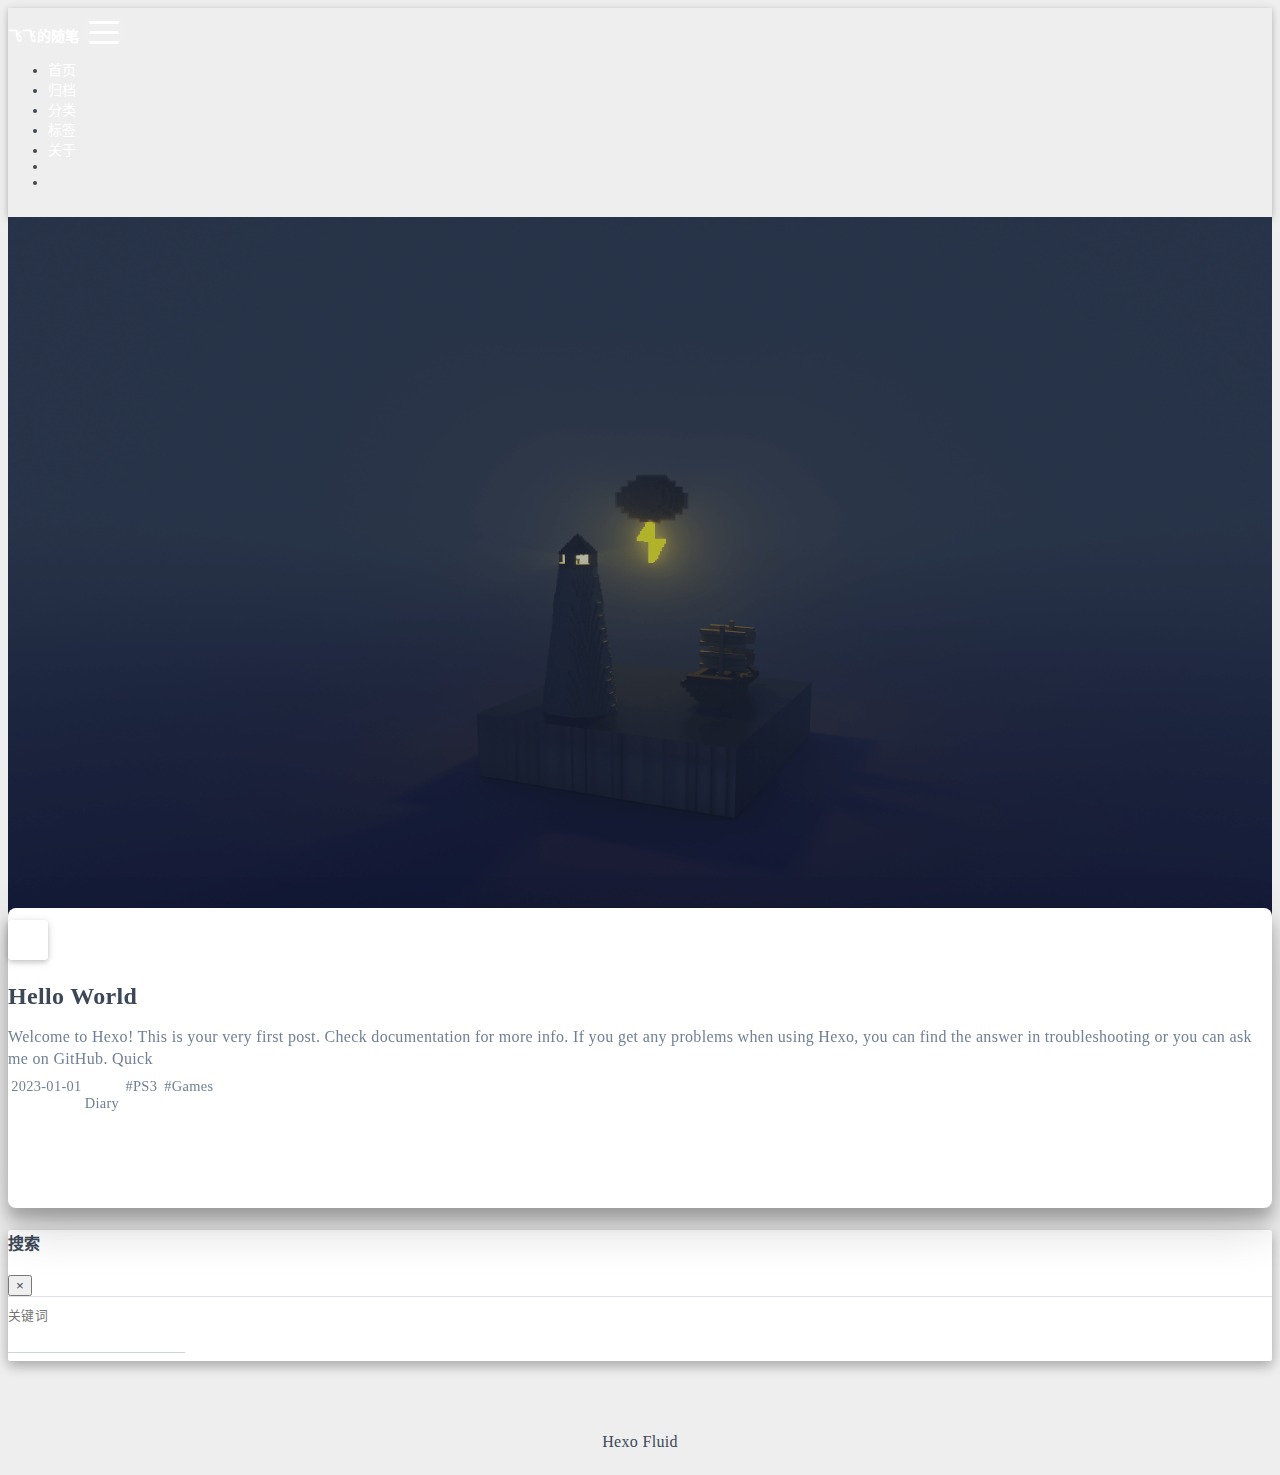
==== commit 27fd9535: "Site updated: 2023-01-03 16:45:46" ====
--- a/index.html
+++ b/index.html
@@ -203,7 +203,7 @@
       <div class="banner-text text-center fade-in-up">
         <div class="h2">
           
-            <span id="subtitle" data-typed-text="飞飞的日常碎碎念"></span>
+            <span id="subtitle" data-typed-text="飞飞的随笔"></span>
           
         </div>
 
@@ -241,13 +241,13 @@
     <article class="col-12 col-md-12 mx-auto index-info">
       <h1 class="index-header">
         
-        <a href="/2023/01/03/hello-world/" target="_self">
+        <a href="/2023/01/01/hello-world/" target="_self">
           Hello World
         </a>
       </h1>
 
       
-      <a class="index-excerpt index-excerpt__noimg" href="/2023/01/03/hello-world/" target="_self">
+      <a class="index-excerpt index-excerpt__noimg" href="/2023/01/01/hello-world/" target="_self">
         <div>
           Welcome to Hexo! This is your very first post. Check documentation for more info. If you get any problems when using Hexo, you can find the answer in troubleshooting or you can ask me on GitHub. Quick
         </div>
@@ -257,12 +257,42 @@
         
           <div class="post-meta mr-3">
             <i class="iconfont icon-date"></i>
-            <time datetime="2023-01-03 13:34" pubdate>
-              2023-01-03
+            <time datetime="2023-01-01 20:46" pubdate>
+              2023-01-01
             </time>
           </div>
         
         
+          <div class="post-meta mr-3 d-flex align-items-center">
+            <i class="iconfont icon-category"></i>
+            
+
+<span class="category-chains">
+  
+  
+    
+      <span class="category-chain">
+        
+  <a href="/categories/Diary/" class="category-chain-item">Diary</a>
+  
+  
+
+      </span>
+    
+  
+</span>
+
+          </div>
+        
+        
+          <div class="post-meta">
+            <i class="iconfont icon-tags"></i>
+            
+              <a href="/tags/PS3/">#PS3</a>
+            
+              <a href="/tags/Games/">#Games</a>
+            
+          </div>
         
       </div>
     </article>
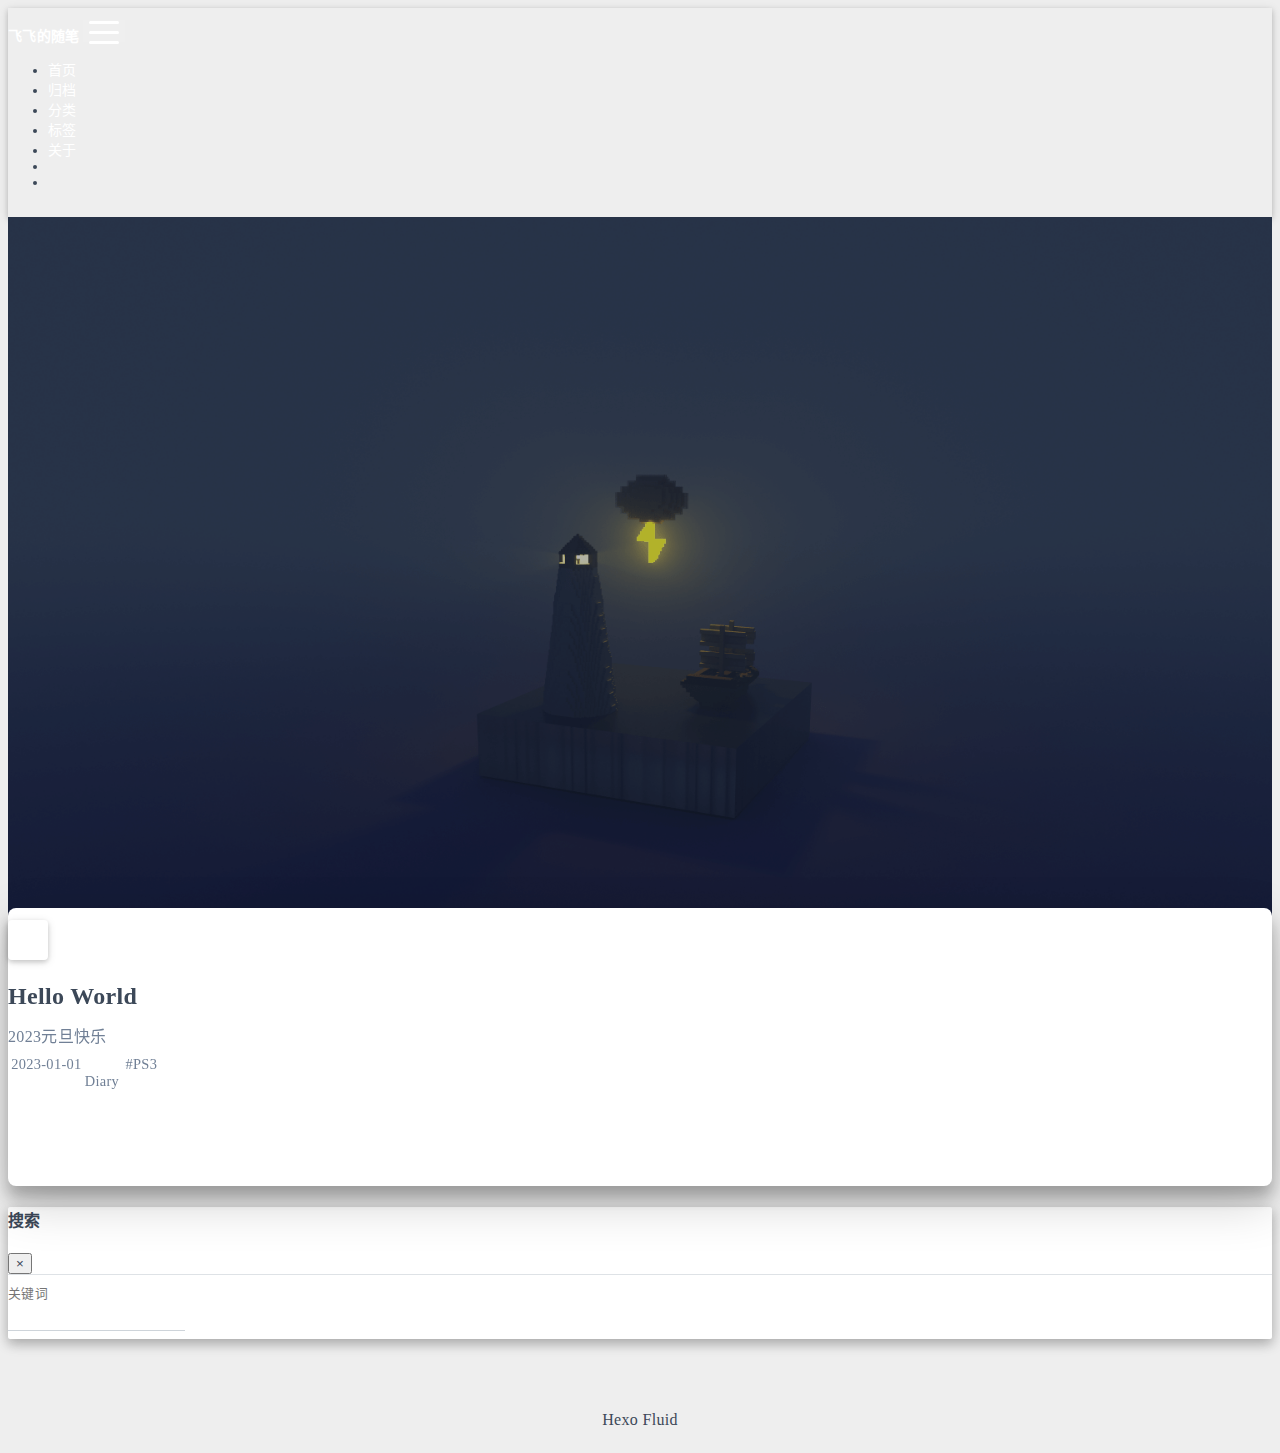
==== commit 9ed2dda8: "Site updated: 2023-01-04 10:11:43" ====
--- a/index.html
+++ b/index.html
@@ -249,7 +249,7 @@
       
       <a class="index-excerpt index-excerpt__noimg" href="/2023/01/01/hello-world/" target="_self">
         <div>
-          Welcome to Hexo! This is your very first post. Check documentation for more info. If you get any problems when using Hexo, you can find the answer in troubleshooting or you can ask me on GitHub. Quick
+          2023元旦快乐
         </div>
       </a>
 
@@ -289,8 +289,6 @@
             <i class="iconfont icon-tags"></i>
             
               <a href="/tags/PS3/">#PS3</a>
-            
-              <a href="/tags/Games/">#Games</a>
             
           </div>
         
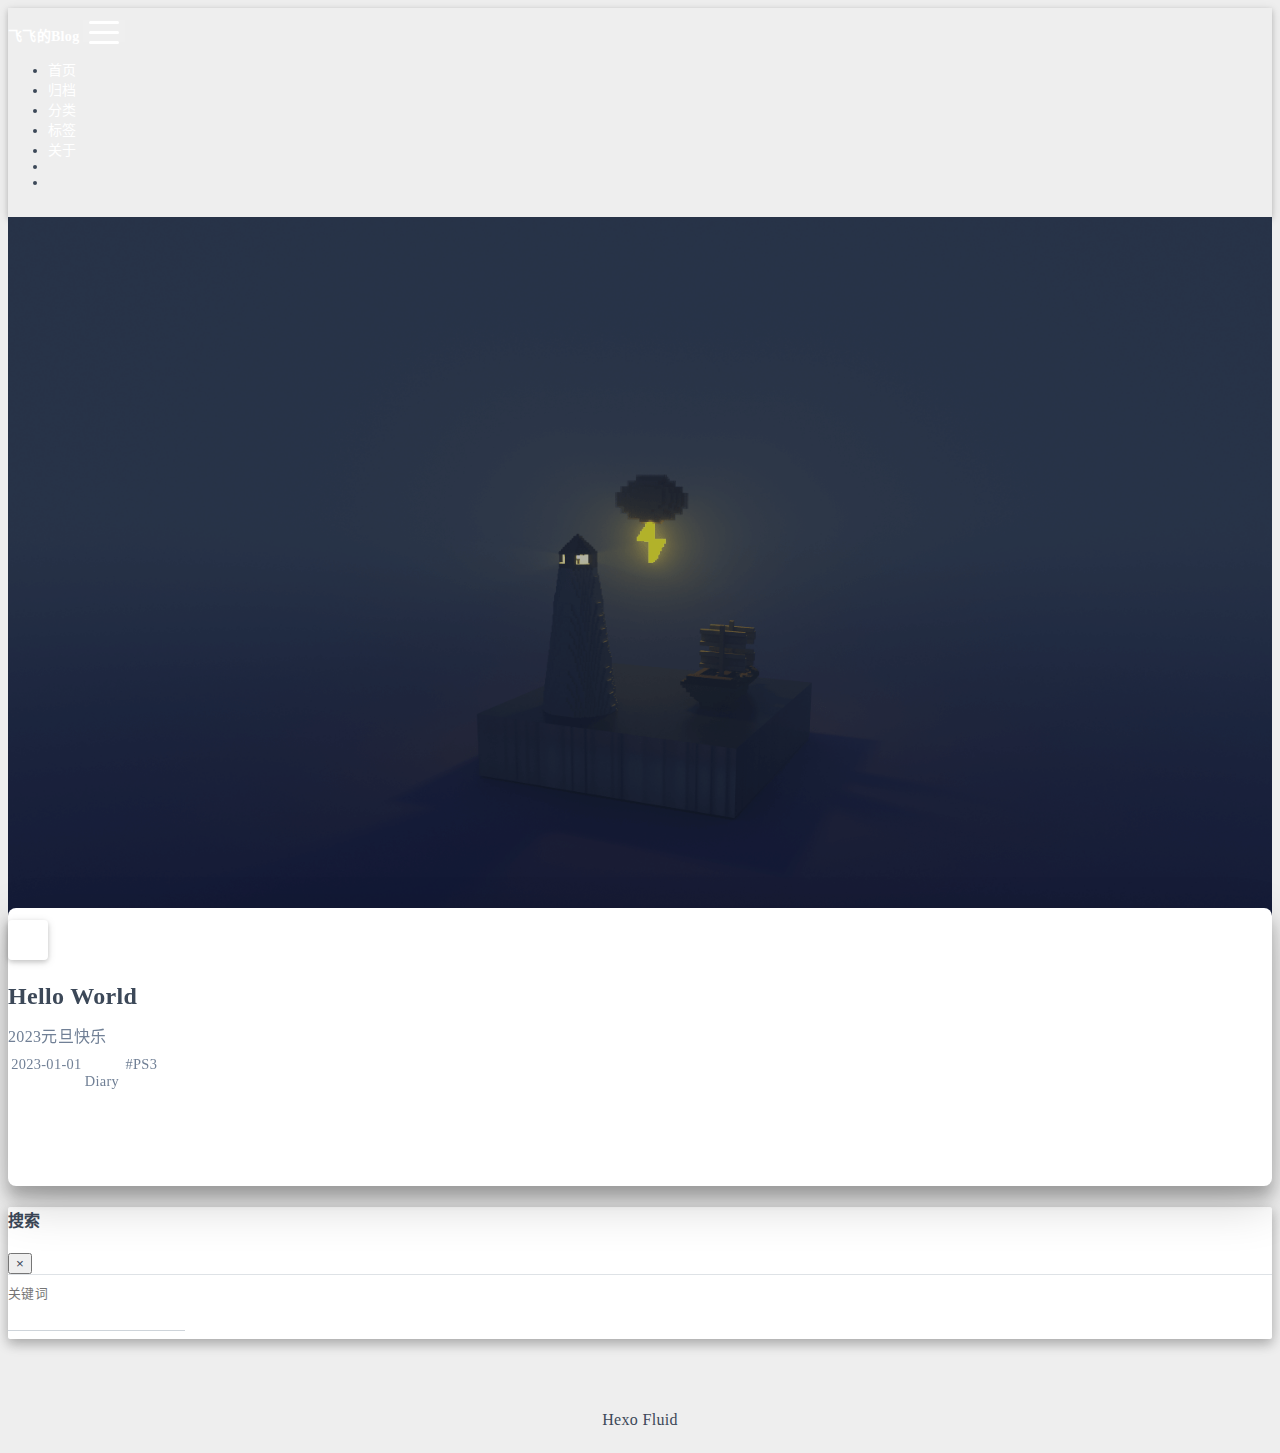
==== commit 7f8b7f66: "Site updated: 2023-01-04 13:10:22" ====
--- a/index.html
+++ b/index.html
@@ -7,8 +7,8 @@
 
 <head>
   <meta charset="UTF-8">
-  <link rel="apple-touch-icon" sizes="76x76" href="/img/fluid.png">
-  <link rel="icon" href="/img/fluid.png">
+  <link rel="apple-touch-icon" sizes="76x76" href="/img/avatar.png">
+  <link rel="icon" href="/img/avatar.png">
   <meta name="viewport" content="width=device-width, initial-scale=1.0, maximum-scale=5.0, shrink-to-fit=no">
   <meta http-equiv="x-ua-compatible" content="ie=edge">
   
@@ -17,16 +17,16 @@
   <meta name="keywords" content="">
   
     <meta property="og:type" content="website">
-<meta property="og:title" content="飞飞的随笔">
+<meta property="og:title" content="飞飞的Blog">
 <meta property="og:url" content="http://example.com/index.html">
-<meta property="og:site_name" content="飞飞的随笔">
+<meta property="og:site_name" content="飞飞的Blog">
 <meta property="og:locale" content="zh_CN">
 <meta property="article:author" content="飞飞">
 <meta name="twitter:card" content="summary_large_image">
   
   
   
-  <title>飞飞的随笔</title>
+  <title>飞飞的Blog</title>
 
   <link  rel="stylesheet" href="https://lib.baomitu.com/twitter-bootstrap/4.6.1/css/bootstrap.min.css" />
 
@@ -101,7 +101,7 @@
   <nav id="navbar" class="navbar fixed-top  navbar-expand-lg navbar-dark scrolling-navbar">
   <div class="container">
     <a class="navbar-brand" href="/">
-      <strong>飞飞的随笔</strong>
+      <strong>飞飞的Blog</strong>
     </a>
 
     <button id="navbar-toggler-btn" class="navbar-toggler" type="button" data-toggle="collapse"
@@ -203,7 +203,7 @@
       <div class="banner-text text-center fade-in-up">
         <div class="h2">
           
-            <span id="subtitle" data-typed-text="飞飞的随笔"></span>
+            <span id="subtitle" data-typed-text="飞飞的Blog"></span>
           
         </div>
 
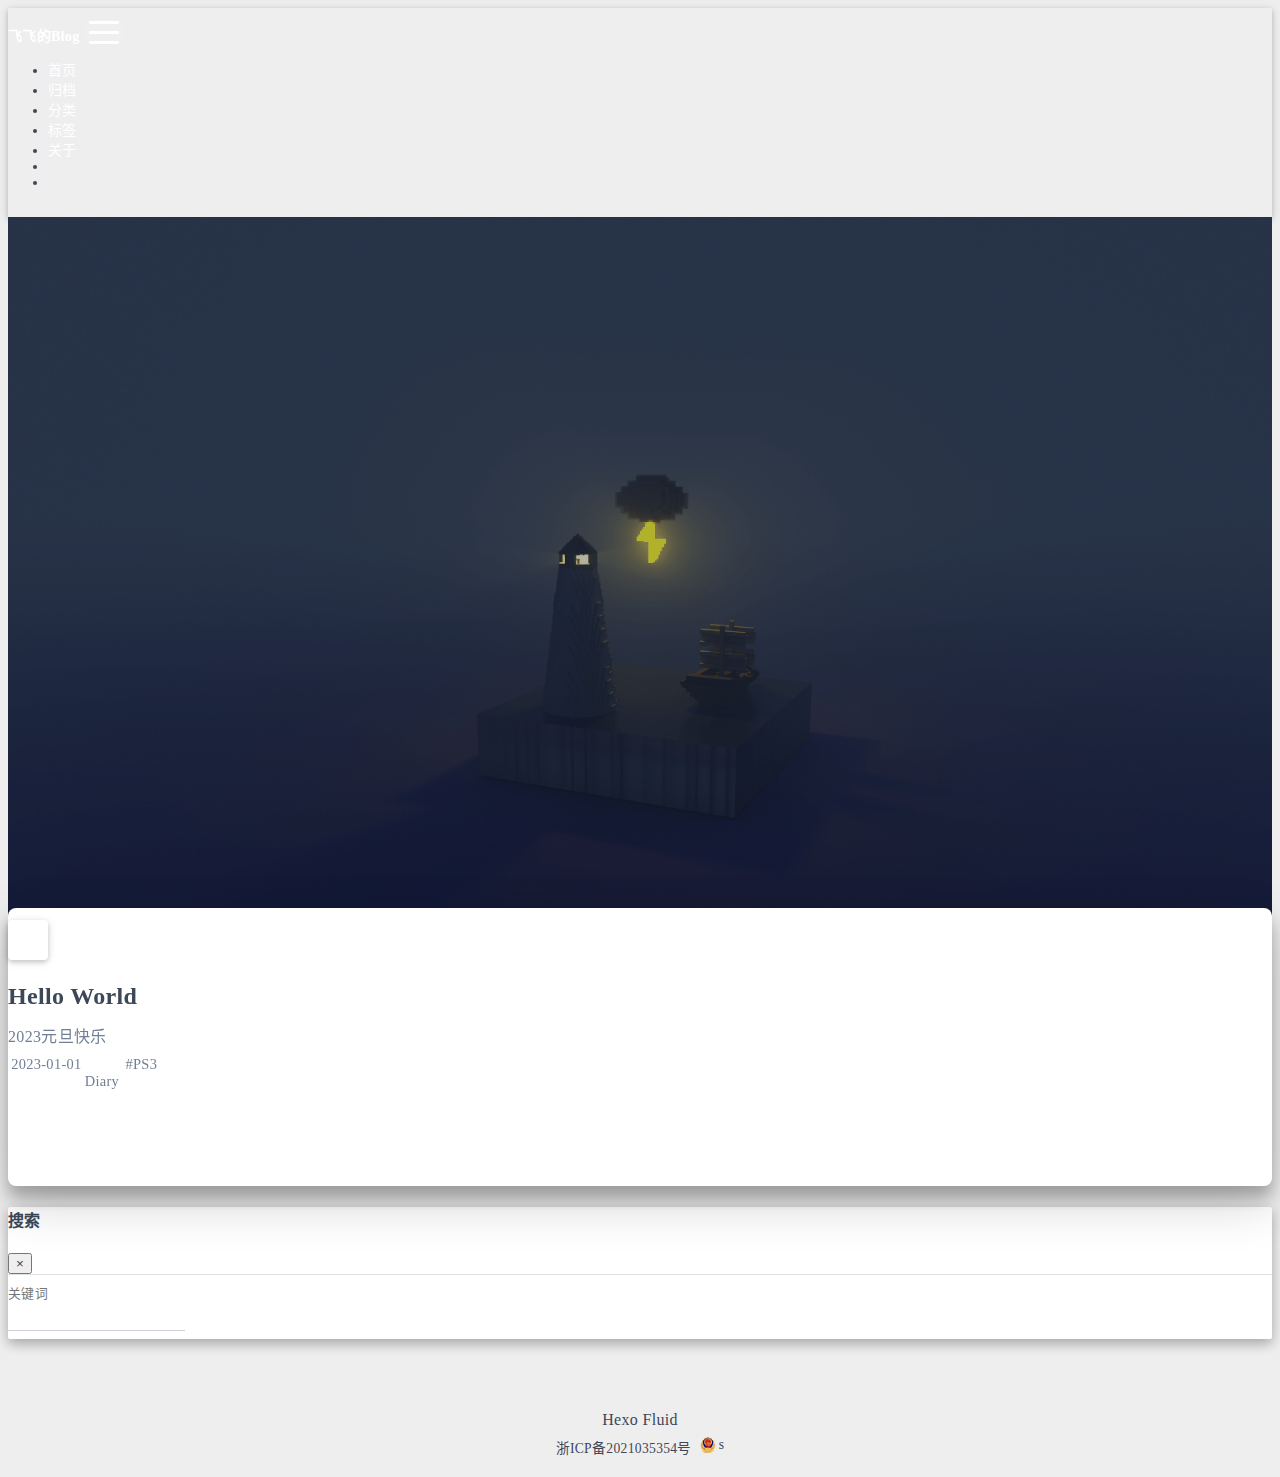
==== commit 461ca651: "Site updated: 2023-06-15 16:13:19" ====
--- a/index.html
+++ b/index.html
@@ -374,6 +374,34 @@
 
   
   
+    <!-- 备案信息 ICP for China -->
+    <div class="beian">
+  <span>
+    <a href="http://beian.miit.gov.cn/" target="_blank" rel="nofollow noopener">
+      浙ICP备2021035354号
+    </a>
+  </span>
+  
+    
+      <span>
+        <a
+          href="http://www.beian.gov.cn/portal/registerSystemInfo?recordcode=https://beian.miit.gov.cn/"
+          rel="nofollow noopener"
+          class="beian-police"
+          target="_blank"
+        >
+          
+            <span style="visibility: hidden; width: 0">|</span>
+            <img src="/img/police_beian.png" srcset="/img/loading.gif" lazyload alt="police-icon"/>
+          
+          <span>s</span>
+        </a>
+      </span>
+    
+  
+</div>
+
+  
   
 </div>
 
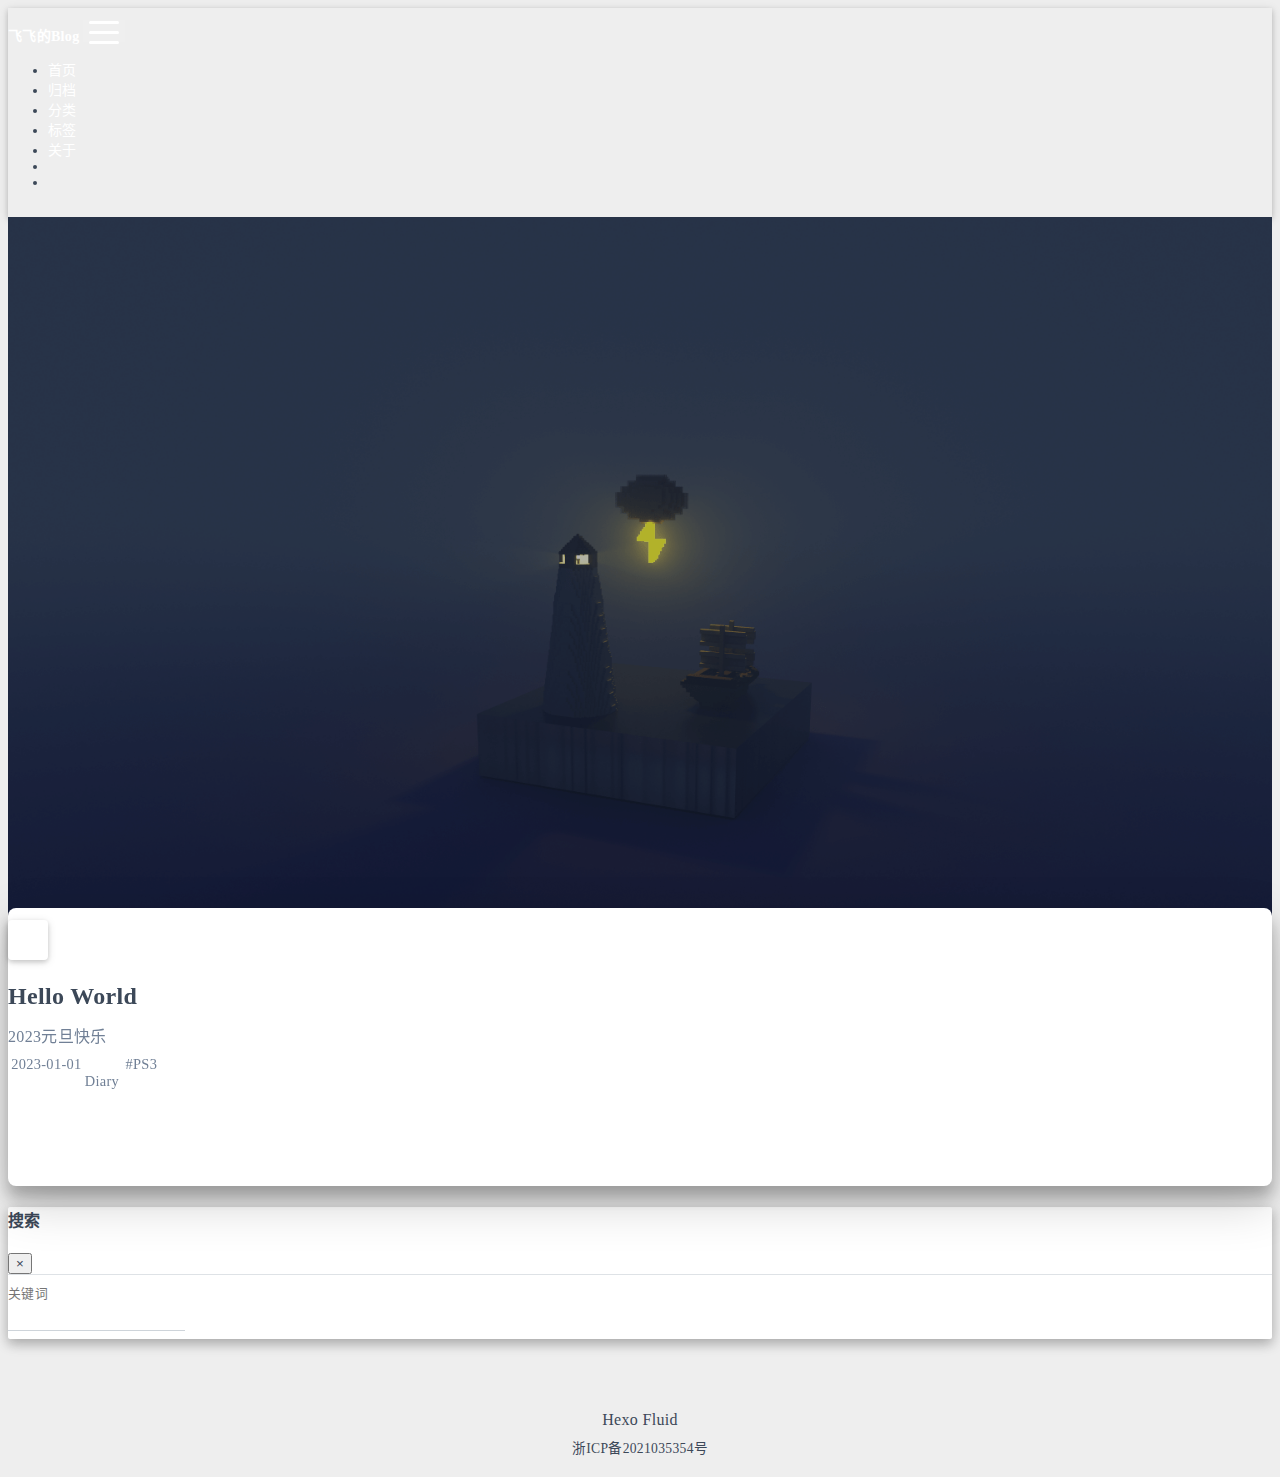
==== commit c98fdd44: "Site updated: 2023-06-15 16:18:00" ====
--- a/index.html
+++ b/index.html
@@ -382,23 +382,6 @@
     </a>
   </span>
   
-    
-      <span>
-        <a
-          href="http://www.beian.gov.cn/portal/registerSystemInfo?recordcode=https://beian.miit.gov.cn/"
-          rel="nofollow noopener"
-          class="beian-police"
-          target="_blank"
-        >
-          
-            <span style="visibility: hidden; width: 0">|</span>
-            <img src="/img/police_beian.png" srcset="/img/loading.gif" lazyload alt="police-icon"/>
-          
-          <span>s</span>
-        </a>
-      </span>
-    
-  
 </div>
 
   
